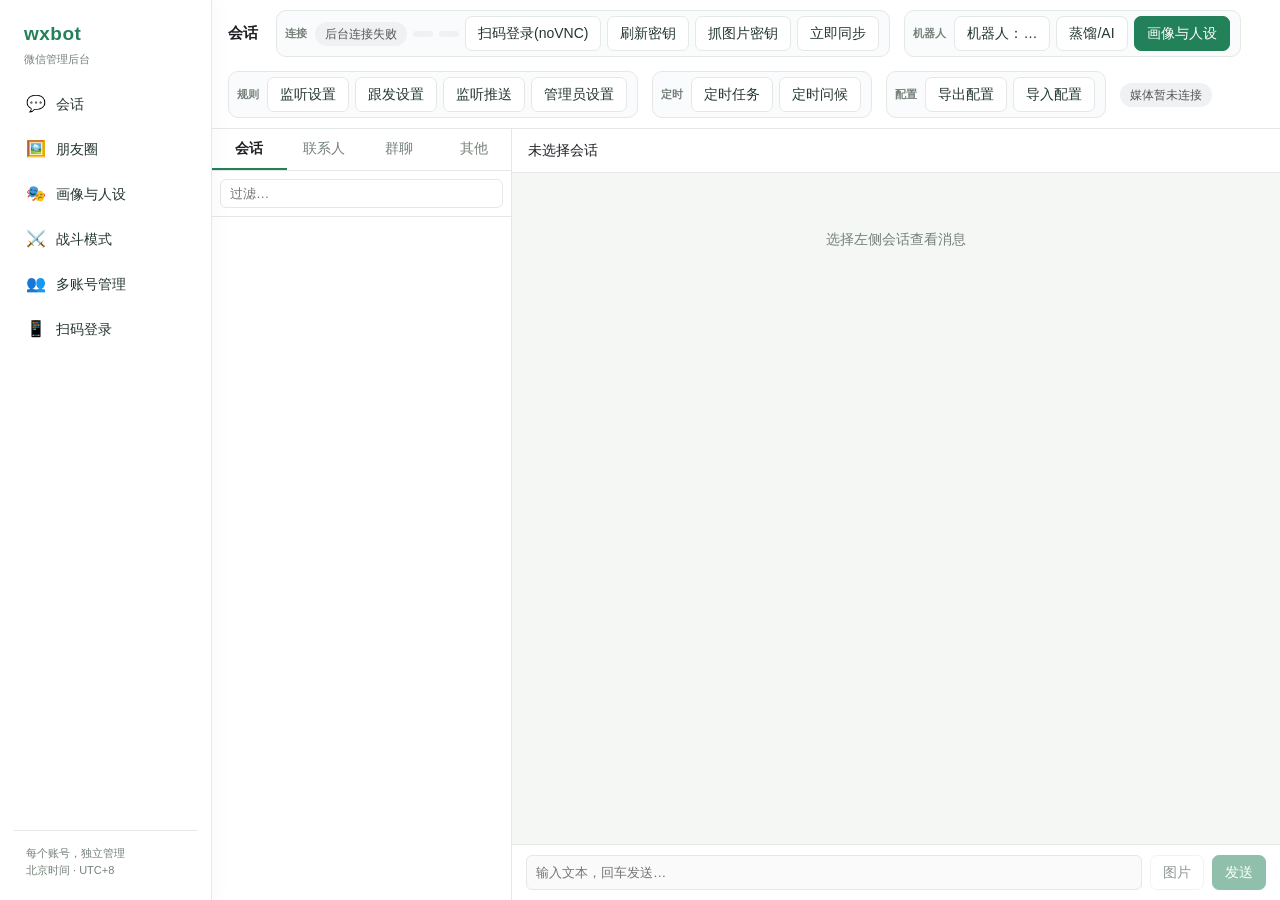
==== static/index.html @ 06cacc83 "feat(chat): 联系人可关 Agent、打招呼连发，查资料与生图不丢 关 Agent 时聊天直走 Grok，要图仍生图发出，要查资料会联网再总结。 打招呼可填自己的要点并按自然语言连发（默认 " ====
<!DOCTYPE html>
<html lang="zh">
<head>
<meta charset="utf-8">
<meta name="viewport" content="width=device-width, initial-scale=1">
<title>wxbot 微信后台</title>
<link rel="stylesheet" href="/static/nav.css">
<style>
  :root { --bg:#f5f7f4; --panel:#fff; --line:#e4e9e5; --brand:#23815a; --muted:#748078; }
  * { box-sizing:border-box; }
  body { margin:0; font:14px/1.5 -apple-system,"PingFang SC",sans-serif; background:var(--bg); color:#1d1f23; }
  header { flex-wrap:wrap; display:flex; align-items:center; gap:14px; padding:10px 16px; background:var(--panel); border-bottom:1px solid var(--line); }
  header h1 { font-size:15px; margin:0 4px 0 0; font-weight:600; }
  header .hgroup { display:flex; align-items:center; gap:6px; padding:5px 10px 5px 8px; border:1px solid var(--line); border-radius:10px; background:#fafbfc; }
  header .hgroup > .glabel { font-size:11px; color:var(--muted); font-weight:600; margin-right:2px; white-space:nowrap; }
  .dot { width:9px; height:9px; border-radius:50%; display:inline-block; margin-right:5px; }
  .ok{background:var(--brand)} .bad{background:#e0554e} .warn{background:#e6a23c}
  .pill { background:#f0f1f3; border-radius:12px; padding:3px 10px; font-size:12px; color:#555; }
  button { font:inherit; border:1px solid var(--line); border-radius:7px; padding:6px 12px; cursor:pointer; background:#fff; color:#24362e; }
  button:hover { background:#edf3ee; }
  button.primary { background:var(--brand); color:#fff; border-color:var(--brand); }
  button.primary:hover { background:#1e704e; }
  button:disabled { opacity:.5; cursor:default; }
  body { height:100vh; display:flex; flex-direction:column; }
  main { flex:1; min-height:0; display:grid; grid-template-columns:300px 1fr; height:auto; }
  .side { background:var(--panel); border-right:1px solid var(--line); display:flex; flex-direction:column; overflow:hidden; }
  .tabs { display:flex; border-bottom:1px solid var(--line); }
  .tabs div { flex:1; text-align:center; padding:9px; cursor:pointer; color:var(--muted); }
  .tabs div.active { color:#1d1f23; border-bottom:2px solid var(--brand); font-weight:600; }
  .search { padding:8px; border-bottom:1px solid var(--line); }
  .search input { width:100%; padding:6px 9px; border:1px solid var(--line); border-radius:6px; }
  .list { overflow-y:auto; flex:1; }
  .row { display:flex; align-items:center; gap:9px; padding:9px 11px; cursor:pointer; border-bottom:1px solid #f2f3f5; }
  .row:hover { background:#f7f8fa; }
  .row.active { background:#eaf5ef; }
  .avatar { width:36px; height:36px; border-radius:6px; background:#dcdfe4; flex:none; object-fit:cover; }
  .row .name { font-weight:500; }
  .row .sub { color:var(--muted); font-size:12px; white-space:nowrap; overflow:hidden; text-overflow:ellipsis; max-width:200px; }
  .badge { flex:none; min-width:18px; height:18px; padding:0 5px; border-radius:9px; background:#fa5151; color:#fff; font-size:11px; line-height:18px; text-align:center; box-sizing:border-box; }
  .tabs .cnt { display:inline-block; min-width:15px; height:15px; padding:0 4px; margin-left:3px; border-radius:8px; background:#fa5151; color:#fff; font-size:10px; line-height:15px; vertical-align:middle; }
  .content { display:flex; flex-direction:column; overflow:hidden; }
  .chat-head { padding:11px 16px; border-bottom:1px solid var(--line); background:var(--panel); display:flex; justify-content:space-between; align-items:center; }
  .msgs { flex:1; overflow-y:auto; padding:16px; display:flex; flex-direction:column; gap:10px; }
  .msg { display:flex; gap:8px; max-width:72%; }
  .msg .bubble { background:#fff; padding:8px 11px; border-radius:8px; box-shadow:0 1px 1px rgba(0,0,0,.05); word-break:break-word; }
  .msg .who { font-size:11px; color:var(--muted); margin-bottom:3px; }
  .msg.self { align-self:flex-end; flex-direction:row-reverse; }
  .msg.self .bubble { background:#95ec69; }
  .msg .refer { border-left:2px solid #ccc; padding-left:6px; margin-top:4px; color:#666; font-size:12px; }
  .msg .time { font-size:10px; color:#b0b4bb; margin-top:3px; }
  .composer { border-top:1px solid var(--line); background:var(--panel); padding:10px 14px; display:flex; gap:8px; align-items:center; }
  .composer input[type=text] { flex:1; padding:9px; border:1px solid var(--line); border-radius:6px; }
  .empty { color:var(--muted); text-align:center; margin-top:40px; }
  .members { position:fixed; right:0; top:53px; bottom:0; width:280px; background:#fff; border-left:1px solid var(--line); box-shadow:-4px 0 12px rgba(0,0,0,.06); overflow-y:auto; padding:12px; display:none; }
  .members.show { display:block; }
  .members h3 { margin:4px 0 10px; font-size:14px; }
  .toast { position:fixed; bottom:20px; left:50%; transform:translateX(-50%); background:#333; color:#fff; padding:9px 16px; border-radius:8px; opacity:0; transition:.3s; pointer-events:none; }
  #greetBox { position:fixed; left:50%; top:22%; transform:translateX(-50%); width:min(420px,92vw); background:#fff; border:1px solid var(--line); border-radius:10px; box-shadow:0 8px 30px rgba(0,0,0,.12); padding:14px 16px; z-index:950; display:none; }
  #greetBox.show { display:block; }
  #greetBox textarea { width:100%; min-height:88px; padding:8px; border:1px solid var(--line); border-radius:6px; resize:vertical; font:inherit; margin:8px 0; }
  .toast.show { opacity:.95; }
  .lightbox { position:fixed; inset:0; background:rgba(0,0,0,.85); display:none; align-items:center; justify-content:center; z-index:1000; cursor:zoom-out; }
  .lightbox.show { display:flex; }
  .lightbox img { max-width:92%; max-height:92%; border-radius:4px; box-shadow:0 4px 30px rgba(0,0,0,.5); }
</style>
</head>
<body>
<header>
  <h1>会话</h1>
  <div class="hgroup"><span class="glabel">连接</span>
    <span class="pill" id="loginState">加载中…</span>
    <span class="pill" id="keyState"></span>
    <span class="pill" id="syncState"></span>
    <button id="loginBtn">扫码登录(noVNC)</button>
    <button id="keyBtn">刷新密钥</button>
    <button id="imgKeyBtn" title="切换微信账号后,注入抓取该账号的图片解密密钥">抓图片密钥</button>
    <button id="syncBtn">立即同步</button>
  </div>
  <div class="hgroup"><span class="glabel">机器人</span>
    <button id="botBtn">机器人：…</button>
    <button id="aiBtn">蒸馏/AI</button>
    <button id="personalizationBtn" class="primary">画像与人设</button>
  </div>
  <div class="hgroup"><span class="glabel">规则</span>
    <button id="watchBtn">监听设置</button>
    <button id="followBtn">跟发设置</button>
    <button id="pushBtn">监听推送</button>
    <button id="adminBtn">管理员设置</button>
  </div>
  <div class="hgroup"><span class="glabel">定时</span>
    <button id="scheduleBtn">定时任务</button>
    <button id="greetBtnPanel">定时问候</button>
  </div>
  <div class="hgroup"><span class="glabel">配置</span>
    <button id="configExportBtn">导出配置</button>
    <button id="configImportBtn">导入配置</button><input id="configImportFile" type="file" accept=".zip" hidden>
  </div>
  <span class="pill" id="mediaState">媒体：连接中</span>
</header>
<main>
  <div class="side">
    <div class="tabs">
      <div data-tab="sessions" class="active">会话</div>
      <div data-tab="contacts">联系人</div>
      <div data-tab="groups">群聊</div>
      <div data-tab="other">其他</div>
    </div>
    <div class="search"><input id="filter" placeholder="过滤…"></div>
    <div class="list" id="list"></div>
  </div>
  <div class="content">
    <div class="chat-head">
      <span id="chatTitle">未选择会话</span>
      <span style="display:flex;gap:8px">
        <button id="harvestBtn" style="display:none" title="重新检查已经接收到本地的媒体文件">更新媒体</button>
        <button id="membersBtn" style="display:none">群成员</button>
      </span>
    </div>
    <div class="msgs" id="msgs"><div class="empty">选择左侧会话查看消息</div></div>
    <div class="composer">
      <input type="text" id="msgInput" placeholder="输入文本，回车发送…" disabled>
      <input type="file" id="imgInput" accept="image/*" style="display:none">
      <button id="imgBtn" disabled>图片</button>
      <button class="primary" id="sendBtn" disabled>发送</button>
    </div>
  </div>
</main>
<div class="members" id="membersPanel"></div>
<div class="members" id="aiPanel" style="width:340px"></div>
<div class="members" id="watchPanel" style="width:340px"></div>
<div class="members" id="adminPanel" style="width:360px"></div>
<div class="members" id="followPanel" style="width:340px"></div>
<div class="members" id="pushPanel" style="width:380px"></div>
<div class="members" id="schedulePanel" style="width:380px"></div>
<div class="members" id="greetPanel" style="width:380px"></div>
<div id="personalizationPane" hidden style="position:fixed;inset:0;z-index:900;background:var(--bg)">
  <div style="display:flex;align-items:center;justify-content:space-between;padding:10px 20px;background:white;border-bottom:1px solid var(--line)"><strong>联系人画像与专属人设</strong><button id="closePersonalization">返回聊天</button></div>
  <iframe id="personalizationFrame" title="联系人画像与专属人设管理" style="width:100%;flex:1;min-height:0;border:0"></iframe>
</div>
<div id="greetBox">
  <div style="display:flex;justify-content:space-between;align-items:center;gap:8px">
    <strong>打招呼</strong>
    <button type="button" id="greetCancel">取消</button>
  </div>
  <div class="sub" id="greetWho" style="margin-top:4px"></div>
  <textarea id="greetHint" placeholder="可空。不填：自动打招呼。填了：当作你自己想说的话再写丰发出。「继续/你自己开发/你来弄/多发几次」默认连发 3 条；写了次数按次数，最多 10 条。"></textarea>
  <div style="display:flex;gap:8px;justify-content:flex-end">
    <button type="button" class="primary" id="greetSend">生成并发送</button>
  </div>
</div>
<div class="toast" id="toast"></div>
<div class="lightbox" id="lightbox" onclick="this.classList.remove('show')"><img id="lightboxImg" src=""></div>

<script>
const $ = s => document.querySelector(s);
let tab = "sessions", data = {sessions:[],contacts:[],groups:[],other:[]}, current = null, lastMsgs = [];
document.addEventListener('DOMContentLoaded',()=>{const b=document.querySelector('#accountsBtn');if(b)b.onclick=()=>{location.href='/accounts';};});

function toast(m){ const t=$("#toast"); t.textContent=m; t.classList.add("show"); setTimeout(()=>t.classList.remove("show"),2200); }
let greetTarget=null, greetBtnEl=null;
function closeGreet(){ $("#greetBox").classList.remove("show"); greetTarget=null; if(greetBtnEl){ greetBtnEl.disabled=false; greetBtnEl.textContent="👋"; } greetBtnEl=null; }
function openGreet(chat, name, btn){
  greetTarget=chat; greetBtnEl=btn;
  $("#greetWho").textContent="发给 "+(name||chat);
  $("#greetHint").value="";
  $("#greetBox").classList.add("show");
  $("#greetHint").focus();
}
async function submitGreet(){
  if(!greetTarget) return;
  const chat=greetTarget, hint=$("#greetHint").value.trim();
  const sendBtn=$("#greetSend");
  sendBtn.disabled=true;
  if(greetBtnEl){ greetBtnEl.disabled=true; greetBtnEl.textContent="⏳"; }
  toast(hint ? "按你写的内容生成打招呼…" : "AI 生成打招呼并发送中…");
  try{
    const r=await (await fetch("/api/greet",{method:"POST",headers:{"Content-Type":"application/json"},body:JSON.stringify({chat, hint})})).json();
    toast(r.ok ? ((r.verified?"已确认发送: ":"已提交微信: ")+(r.message||"").slice(0,30)) : ((r.status==="uncertain"?"待核对: ":"未发送: ")+(r.message||r.reason||"请求未完成")));
  }catch(err){ toast("打招呼出错: "+err); }
  sendBtn.disabled=false;
  closeGreet();
}
document.addEventListener("DOMContentLoaded",()=>{
  const cancel=$("#greetCancel"), send=$("#greetSend");
  if(cancel) cancel.onclick=closeGreet;
  if(send) send.onclick=submitGreet;
});
function fmtTime(ts){ if(!ts) return ""; const d=new Date(ts*1000); return d.toLocaleString("zh-CN",{month:"2-digit",day:"2-digit",hour:"2-digit",minute:"2-digit"}); }
function avatarURL(u){ return "/api/avatar?username="+encodeURIComponent(u); }

let NOVNC="http://localhost:6080/vnc.html";
let imgReady=false;
async function loadStatus(){
  try{
    const s = await (await fetch("/api/status")).json();
    NOVNC = s.novnc_url || NOVNC;
    imgReady = !!s.img_ready;
    $("#loginState").innerHTML = `<span class="dot ${s.logged_in?'ok':(s.container_running?'warn':'bad')}"></span>`
      + (s.logged_in ? ("小号已登录 "+(s.logged_in_wxid||"")) : (s.container_running?"容器在跑·未登录":"容器未运行"));
    $("#keyState").innerHTML = `<span class="dot ${s.keys_ready?'ok':'warn'}"></span>`
      + (s.keys_ready ? "密钥就绪" : "缺密钥(点刷新密钥)");
    $("#syncState").innerHTML = `<span class="dot ${s.decrypted_ready?'ok':'warn'}"></span>`
      + (s.decrypted_ready ? ("上次同步 "+(s.last_sync?fmtTime(s.last_sync):"—")) : "未解密");
  }catch(e){ $("#loginState").textContent="后台连接失败"; }
}

async function loadTab(t){
  if(t==="sessions"||t==="other"){        // 会话 与 其他 共用 /api/sessions，按 category 分流
    const r = await fetch("/api/sessions");
    if(!r.ok){ const e=await r.json(); toast(e.error||"加载失败"); data.sessions=[]; data.other=[]; render(); return; }
    const all = await r.json();
    data.sessions = all.filter(x=>x.category!=="other");   // 私聊+群聊
    data.other    = all.filter(x=>x.category==="other");   // 公众号/服务号/系统
    render(); return;
  }
  const ep = {contacts:"/api/contacts",groups:"/api/groups"}[t];
  const r = await fetch(ep);
  if(!r.ok){ const e=await r.json(); toast(e.error||"加载失败"); data[t]=[]; render(); return; }
  data[t] = await r.json();
  render();
}

function itemName(t,x){
  if(t==="sessions") return x.username;
  return x.name || x.username;
}
function render(){
  const f = $("#filter").value.trim();
  const list = $("#list"); list.innerHTML="";
  let items = data[tab]||[];
  if(f) items = items.filter(x=> JSON.stringify(x).includes(f));
  for(const x of items){
    const u = x.username;
    const name = x.name || x.username;
    const sub = (tab==="sessions"||tab==="other") ? (x.summary||"") : (x.member_count!=null?("成员 "+x.member_count):(x.remark||x.nick_name||x.username||""));
    const src = x.head_url || avatarURL(u);
    const div = document.createElement("div");
    div.className="row"+(current&&current.username===u?" active":"");
    const unread = x.unread || 0;
    const badge = unread > 0 ? `<div class="badge">${unread>99?'99+':unread}</div>` : "";
    const greetBtn = (tab==="sessions") ? `<button class="greetBtn" title="打招呼：可空点发送，或先填想说的内容再生成" style="border:none;background:none;font-size:16px;cursor:pointer;padding:2px 6px;flex-shrink:0">👋</button>` : "";
    div.innerHTML = `<img class="avatar" src="${src}" onerror="this.onerror=null;this.src='${avatarURL(u)}'">
      <div style="min-width:0;flex:1"><div class="name">${escape_(name)}</div><div class="sub">${escape_(sub)}</div></div>${greetBtn}${badge}`;
    div.onclick = ()=> openChat({username:u, name, is_group:u.endsWith("@chatroom")});
    const gb = div.querySelector(".greetBtn");
    if(gb) gb.onclick = (e)=>{ e.stopPropagation(); openGreet(u, name, gb); };
    list.appendChild(div);
  }
  updateTabBadges();
}
function updateTabBadges(){
  const sum = arr => (arr||[]).reduce((a,x)=>a+(x.unread||0),0);
  const set = (t,label,n)=>{ const el=document.querySelector('.tabs div[data-tab="'+t+'"]');
    if(el) el.innerHTML = label + (n>0?'<span class="cnt">'+(n>99?'99+':n)+'</span>':''); };
  set("sessions","会话",sum(data.sessions));
  set("other","其他",sum(data.other));
}
async function refreshSessions(){   // 定时刷未读数(即使当前不在会话tab也更新角标)
  try{
    const all = await (await fetch("/api/sessions")).json();
    if(!Array.isArray(all)) return;
    data.sessions = all.filter(x=>x.category!=="other");
    data.other    = all.filter(x=>x.category==="other");
    updateTabBadges();
    if(tab==="sessions"||tab==="other") render();
  }catch(e){}
}
function escape_(s){ return (s||"").replace(/[&<>]/g,c=>({'&':'&amp;','<':'&lt;','>':'&gt;'}[c])); }
function showImg(u){ $("#lightboxImg").src=u; $("#lightbox").classList.add("show"); }

async function openChat(chat){
  current = chat;
  $("#chatTitle").textContent = chat.name || chat.username;
  $("#msgInput").disabled=false; $("#sendBtn").disabled=false; $("#imgBtn").disabled=false;
  $("#membersBtn").style.display = chat.is_group ? "" : "none";
  $("#harvestBtn").style.display = "";
  render();
  await loadMessages(true);   // 打开会话：强制滚到最新(底部)
}

$("#harvestBtn").onclick=async()=>{
  if(!current) return;
  const button=$("#harvestBtn"); button.disabled=true;
  try{
    const response=await fetch('/api/media/refresh',{method:'POST',headers:{'Content-Type':'application/json'},
      body:JSON.stringify({chat:current.username})});
    if(!response.ok) throw new Error('更新失败');
    toast('正在检查已接收的媒体'); await loadMessages();
  }catch(e){toast('媒体暂时无法更新');}
  finally{button.disabled=false;}
};

async function loadMessages(force){
  if(!current) return;
  const selected = current;
  const box = $("#msgs");
  const atBottom = force || (box.scrollHeight-box.scrollTop-box.clientHeight < 60);
  const r = await fetch("/api/messages?chat="+encodeURIComponent(current.username)+"&limit=60");
  if(!r.ok){ const e=await r.json(); box.innerHTML=`<div class="empty">${e.error||"加载失败"}</div>`; return; }
  const msgs = await r.json();
  if(current !== selected) return; // A previous chat response must not render into the newly selected chat.
  lastMsgs = msgs;
  const prevTop=box.scrollTop;
  box.innerHTML="";
  if(!msgs.length){ box.innerHTML=`<div class="empty">暂无消息</div>`; return; }
  for(const m of msgs){
    const div=document.createElement("div");
    div.className="msg"+(m.is_self?" self":"");
    let inner="";
    if(current.is_group && !m.is_self) inner+=`<div class="who">${escape_(m.sender_name||m.sender||"")}</div>`;
    let text = m.content;
    if(m.type===3){
      if(imgReady){ inner+=`<img src="/api/msgimage?chat=${encodeURIComponent(current.username)}&id=${m.local_id}" style="max-width:200px;border-radius:6px;display:block;cursor:zoom-in" onclick="showImg(this.src)" onerror="this.replaceWith(Object.assign(document.createElement('div'),{textContent:'[等待图片就绪]' }))">`; text=null; }
      else text="[图片]";
    }
    else if(m.type===34){   // 语音：可播(全量解密)
      const u=`/api/msgvoice?chat=${encodeURIComponent(current.username)}&id=${m.local_id}`;
      inner+=`<audio controls preload="none" src="${u}" style="height:32px;vertical-align:middle"></audio> <span style="color:var(--muted);font-size:12px">${escape_(m.content||"[语音]")}</span>`;
      text=null;
    }
    else if(m.type===43){   // 视频：缩略图作封面，点开若无本地明文则只显示封面
      const t=`/api/msgvideothumb?chat=${encodeURIComponent(current.username)}&id=${m.local_id}`;
      const v=`/api/msgvideo?chat=${encodeURIComponent(current.username)}&id=${m.local_id}`;
      inner+=`<video controls preload="none" poster="${t}" src="${v}" style="max-width:220px;border-radius:6px;display:block" onerror="this.removeAttribute('src')"></video><span style="color:var(--muted);font-size:12px">${escape_(m.content||"[视频]")}</span>`;
      text=null;
    }
    else if(m.type===47) text="[表情]";
    if(m.article){   // 公众号图文/卡片/服务通知
      const a=m.article; let h="";
      if(a.articles&&a.articles.length>1){   // 仅多篇图文才用列表；单篇/通知显示 标题+详情
        h=a.articles.map(x=>x.url
          ? `<div style="padding:2px 0">📄 <a href="${escape_(/^https?:\/\//i.test(x.url)?x.url:"#")}" target="_blank" rel="noopener noreferrer" style="color:#576b95;text-decoration:none">${escape_(x.title)}</a></div>`
          : `<div style="padding:2px 0">📄 ${escape_(x.title)}</div>`).join("");
      } else {
        h=(a.title?`<div style="font-weight:600">${escape_(a.title)}</div>`:"")
         +(a.des?`<div style="color:#555;white-space:pre-wrap;margin-top:2px">${escape_(a.des)}</div>`:"")
         +(a.url?`<div style="margin-top:4px"><a href="${escape_(/^https?:\/\//i.test(a.url)?a.url:"#")}" target="_blank" rel="noopener noreferrer" style="color:#576b95;font-size:12px;text-decoration:none">查看链接 ›</a></div>`:"");
      }
      inner+=`<div style="border-left:3px solid var(--brand);background:#f7f8fa;border-radius:6px;padding:7px 9px">${h}</div>`;
      text=null;
    }
    if(m.revoke_image && imgReady){   // 撤回的图片：本地 .dat 多半还在，仍能解出来显示
      inner+=`<div style="color:var(--muted);font-size:12px;margin-bottom:3px">${escape_(text||"撤回了一张图片")}</div>`;
      inner+=`<img src="/api/msgimage?chat=${encodeURIComponent(current.username)}&id=${m.revoke_local_id||m.local_id}" style="max-width:200px;border-radius:6px;display:block;cursor:zoom-in;opacity:.85" onclick="showImg(this.src)" onerror="this.replaceWith(Object.assign(document.createElement('div'),{textContent:'[撤回的图片已不在本地]'}))">`;
      text=null;
    }
    else if(m.revoke_video && imgReady){   // 撤回的视频：至少还能显示封面
      inner+=`<div style="color:var(--muted);font-size:12px;margin-bottom:3px">${escape_(text||"撤回了一个视频")}</div>`;
      inner+=`<img src="/api/msgvideothumb?chat=${encodeURIComponent(current.username)}&id=${m.revoke_local_id||m.local_id}" style="max-width:200px;border-radius:6px;display:block;opacity:.85" onerror="this.replaceWith(Object.assign(document.createElement('div'),{textContent:'[撤回的视频已不在本地]'}))">`;
      text=null;
    }
    if(text!==null) inner+=`<div style="white-space:pre-wrap">${escape_(text)}</div>`;
    if(m.media_label) inner+=`<div class="sub">${escape_(m.media_label)}</div>`;
    if(m.refer) inner+=`<div class="refer">${escape_(m.refer.displayname||"")}: ${escape_(m.refer.content||"")}</div>`;
    // 分类徽章(非纯文字才显示,让分类结果一眼可见;红包/转账带金额)
    if(m.category && m.category!=="text"){
      let tag=m.category_name||m.category;
      if(m.meta&&m.meta.amount) tag+=` ¥${m.meta.amount}`;
      const hot=(m.category==="red_packet"||m.category==="transfer");
      inner+=`<span style="display:inline-block;font-size:11px;padding:1px 6px;border-radius:8px;margin-top:3px;`
        +`background:${hot?"#ffece0":"#eef0f3"};color:${hot?"#d4380d":"#8a94a6"}">${escape_(tag)}</span>`;
    }
    inner+=`<div class="time">${fmtTime(m.create_time)}</div>`;
    const face=document.createElement('img');
    face.className='avatar'; face.alt=m.sender_name||'';
    face.src=avatarURL(m.sender||(!m.is_self?current.username:''));
    face.onerror=()=>{face.onerror=null;face.src='/static/avatar-placeholder.svg';};
    div.innerHTML=`<div class="bubble">${inner}</div>`;
    div.prepend(face);
    box.appendChild(div);
  }
  // 追加本会话本地已发图片预览（网页即时可见）
  for(const p of (sentImg[current.username]||[])){
    const div=document.createElement("div");
    div.className="msg self";
    div.innerHTML=`<div class="bubble"><img src="${p.url}" style="max-width:180px;border-radius:6px;display:block;cursor:zoom-in" onclick="showImg(this.src)"><div class="time">${fmtTime(p.ts)} 本地预览</div></div>`;
    box.appendChild(div);
  }
  // 在底部才自动滚到底(否则保持用户浏览位置,避免刷新时乱跳)
  if(atBottom){
    const toBottom=()=>{ box.scrollTop=box.scrollHeight; };
    toBottom();
    requestAnimationFrame(toBottom);
    // 图片/视频异步加载会改变高度，加载完再滚一次，确保停在最新消息
    box.querySelectorAll("img,video").forEach(el=>{
      el.addEventListener("load", toBottom, {once:true});
      el.addEventListener("loadeddata", toBottom, {once:true});
    });
    setTimeout(toBottom, 200);
  } else box.scrollTop=prevTop;
}

let sending=false;
const sentImg={};   // username -> [{url, ts}]  本地已发图片预览
function setSending(v){
  sending=v;
  $("#sendBtn").disabled=v; $("#imgBtn").disabled=v;
  $("#sendBtn").textContent=v?"发送中…":"发送";
  $("#sendBtn").style.opacity=v?0.6:1;
}
async function send(kind, payload, localUrl){
  if(!current || sending) return;
  setSending(true);
  const body={to: current.name || current.username, chat: current.username, type:kind};
  if(kind==="text") body.content=payload; else body.path=payload;
  try{
    const r=await fetch("/api/send",{method:"POST",headers:{"Content-Type":"application/json"},body:JSON.stringify(body)});
    const res=await r.json();
    if(!res.ok){ toast("发送失败："+(res.error||"")); setSending(false); return; }
    // 异步队列：后台单 worker 一条条发(视觉核对会话+发后校验，十几秒/条)，新消息排队不打断
    // 正在发的那条。先乐观清空输入、轮询消息(落库即显示)+轮询任务状态。不阻塞界面。
    toast(res.ahead>0 ? ("已排队(前面"+res.ahead+"条)…") : "发送中…(后台核对并确认送达)");
    if(kind==="text") $("#msgInput").value="";
    if(kind==="image" && localUrl){ (sentImg[current.username]=sentImg[current.username]||[]).push({url:localUrl, ts:Date.now()/1000}); }
    setSending(false);
    loadMessages();
    if(res.queued && res.job){ pollSend(res.job); }
    else { setTimeout(loadMessages,2500); }
  }catch(e){ toast("发送出错"); setSending(false); }
}
async function pollSend(job){
  let lastPos=-1;
  for(let i=0;i<30;i++){                      // 最多轮询 ~60s(含排队)
    await new Promise(r=>setTimeout(r,2000));
    loadMessages();                          // 消息落库就会显示
    let s; try{ s=await(await fetch("/api/send/status?job="+encodeURIComponent(job))).json(); }catch(e){ continue; }
    if(s.status==="queued" && s.position!=null && s.position!==lastPos){ lastPos=s.position; toast("排队中(第"+s.position+"位)…"); }
    if(s.status==="done"){ toast(s.send_status==="submitted"?"已执行发送，请在微信确认":s.verified?"✅ 已发送(已核对会话)":"已发送"); loadMessages(); return; }
    if(s.status==="error"){ toast("发送失败："+(s.wrong_chat?"打开的会话不对，已阻止":(s.error||"未确认"))); return; }
  }
}

// 事件
document.querySelectorAll(".tabs div").forEach(d=>d.onclick=()=>{
  document.querySelectorAll(".tabs div").forEach(x=>x.classList.remove("active"));
  d.classList.add("active"); tab=d.dataset.tab; loadTab(tab);
});
$("#filter").oninput=render;
$("#loginBtn").onclick=()=>{ window.open(NOVNC,"_blank"); toast("在打开的 noVNC 里用小号扫码"); };
$("#keyBtn").onclick=async()=>{ toast("刷新密钥中…"); const r=await(await fetch("/api/keys/refresh",{method:"POST"})).json(); await loadStatus(); toast(r.ok?"密钥已刷新+解密":"刷新失败"); };
$("#imgKeyBtn").onclick=async()=>{ if(!confirm("注入微信抓取本账号图片密钥(约20-30秒,会短暂驱动微信界面)。切换账号后需要重抓。继续?"))return; toast("抓取图片密钥中(勿动微信)…"); try{const r=await(await fetch("/api/keys/capture_img",{method:"POST",headers:{"content-type":"application/json"},body:JSON.stringify({force:true})})).json(); toast(r.ok?("图片密钥已抓取: "+r.key):("失败: "+r.key)); await loadStatus();}catch(e){toast("失败:"+e);} };
$("#syncBtn").onclick=async()=>{ toast("同步中…"); await fetch("/api/sync",{method:"POST"}); await loadStatus(); if(current) loadMessages(); toast("同步完成"); };
$("#sendBtn").onclick=()=>{ if(sending) return; const v=$("#msgInput").value.trim(); if(v) send("text",v); };
$("#msgInput").onkeydown=e=>{ if(e.key==="Enter"){ e.preventDefault(); if(!sending) $("#sendBtn").click(); } };
$("#imgBtn").onclick=()=>{ if(!sending) $("#imgInput").click(); };
$("#imgInput").onchange=async()=>{
  const f=$("#imgInput").files[0]; if(!f || sending) return;
  const localUrl=URL.createObjectURL(f);           // 立即本地预览
  setSending(true);
  toast("上传图片中…");
  try{
    const fd=new FormData(); fd.append("file",f);
    const up=await(await fetch("/api/upload",{method:"POST",body:fd})).json();
    setSending(false);
    if(up.ok) send("image",up.path,localUrl); else toast("上传失败");
  }catch(e){ setSending(false); toast("上传出错"); }
  $("#imgInput").value="";
};
// 输入框里 Ctrl+V 粘贴图片(如截图) → 直接上传发送
$("#msgInput").addEventListener("paste", async (e)=>{
  const items=(e.clipboardData||{}).items||[];
  for(const it of items){
    if(it.type && it.type.startsWith("image/")){
      e.preventDefault();
      if(!current || sending) return;
      const f=it.getAsFile(); const localUrl=URL.createObjectURL(f);
      setSending(true); toast("上传粘贴的图片…");
      try{
        const fd=new FormData(); fd.append("file",f,"paste.png");
        const up=await(await fetch("/api/upload",{method:"POST",body:fd})).json();
        setSending(false);
        if(up.ok) send("image",up.path,localUrl); else toast("上传失败");
      }catch(err){ setSending(false); toast("上传出错"); }
      return;
    }
  }
});
function closePanel(id){ $(id).classList.remove("show"); }
$("#membersBtn").onclick=async()=>{
  const p=$("#membersPanel");
  if(p.classList.contains("show")){ p.classList.remove("show"); return; }
  const r=await fetch("/api/groups/"+encodeURIComponent(current.username)+"/members");
  const ms=await r.json();
  p.innerHTML=`<h3>群成员 (${ms.length}) <span style="float:right;cursor:pointer;color:#999" onclick="closePanel('#membersPanel')">✕ 关闭</span></h3>`+ms.map(m=>{
    const src=m.head_url||avatarURL(m.wxid);
    return `<div class="row"><img class="avatar" src="${src}" onerror="this.onerror=null;this.src='${avatarURL(m.wxid)}'">
     <div style="min-width:0"><div class="name">${escape_(m.name||m.wxid)}</div><div class="sub">${escape_(m.wxid)}</div></div></div>`;}).join("");
  p.classList.add("show");
};

function openPersonalization(){
  const panel=$("#personalizationPane");panel.hidden=false;panel.style.display="flex";panel.style.flexDirection="column";
  const frame=$("#personalizationFrame");if(!frame.getAttribute("src"))frame.src="/personalization";
}
$("#personalizationBtn").onclick=openPersonalization;
$("#closePersonalization").onclick=()=>{const panel=$("#personalizationPane");panel.hidden=true;panel.style.display="none";};
const localAdminReady=fetch("/api/admin/access",{headers:{"X-Wxbot-Local-Admin":"1"}}).then(r=>r.json()).then(d=>!!d.local_admin).catch(()=>false);
let localAdminAccess=false;
let privateAdminToken = ""; // memory only; never persist or include in URLs
function privateAdminFetch(url, options={}){
  return fetch(url, {...options, headers:{...(options.headers||{}), "X-Wxbot-Admin-Token":privateAdminToken,"X-Wxbot-Local-Admin":"1"}});
}
async function renderAI(){
  localAdminAccess=await localAdminReady;
  const p=$("#aiPanel");
  const llm=await(await fetch("/api/llm")).json();
  const groups=(data.groups&&data.groups.length)?data.groups:(await(await fetch("/api/groups")).json());
  data.groups=groups;
  // 私聊列表(用于蒸馏私聊对象)：会话里非群、非"其他"
  let privs=[];
  try{ const ss=await(await fetch("/api/sessions")).json();
    privs=ss.filter(s=>!s.username.endsWith("@chatroom")&&s.category!=="other"); }catch(e){}
  const personas=await(await fetch("/api/personas")).json();
  let ag={enabled:false,tools:[],all_tools:[]}, kb={total:0,docs:[]}, profs={profiles:[]};
  try{ ag=await(await fetch("/api/agent/config")).json(); }catch(e){}
  try{ kb=await(await privateAdminFetch("/api/kb")).json(); }catch(e){}
  try{ profs=await(await privateAdminFetch("/api/profiles")).json(); }catch(e){}
  let activePersona="";
  try{ const botr=await(await fetch("/api/bot")).json(); const rr=(botr.rules&&botr.rules.rules||[]).find(r=>r.action&&r.action.type==="reply_ai"); activePersona=(rr&&rr.action.persona)||""; }catch(e){}
  p.innerHTML=`
    ${llm.private_management_auth && !localAdminAccess ? `
    <div class="sub">画像与知识库管理需独立授权；凭据仅保留在当前页面内存。</div>
    <input id="privateAdminToken" type="password" autocomplete="off" placeholder="管理员授权凭据" style="width:100%;padding:5px;margin:4px 0">
    <button id="privateAdminUnlock">授权管理访问</button>
    <div class="sub">${escape_(profs.error||kb.error||'')}</div>
    ` : ""}
    ${llm.contact_personalization ? '<p><button onclick="openPersonalization()">联系人画像与专属人设</button></p>' : ''}
    <h3>AI 设置 <span class="sub" style="font-weight:normal">Claude / GPT / Grok 三套独立中转</span></h3>
    <div class="sub" style="margin-bottom:6px">状态：${llm.configured?'已配置 ✅':'未配置'} · Claude ${llm.claude&&llm.claude.has_key?'🔑':'—'} · GPT ${llm.gpt&&llm.gpt.has_key?'🔑':'—'} · Grok ${llm.grok&&llm.grok.has_key?'🔑':'—'}</div>
    <label class="sub">${llm.tool_route ? "主用（聊天及未独立配置的工具/视觉）" : "主用聊天 provider"}</label>
    <select id="llmProv" style="width:100%;padding:5px;margin:2px 0 6px"><option value="claude">Claude</option><option value="gpt">GPT</option><option value="grok">Grok</option></select>
    <label class="sub">视觉用(留空=跟随主用)</label>
    <select id="llmVis" style="width:100%;padding:5px;margin:2px 0 8px"><option value="">跟随主用</option><option value="claude">Claude</option><option value="gpt">GPT</option><option value="grok">Grok</option></select>
    <div style="background:#f7f8fa;border-radius:6px;padding:8px;margin-bottom:6px">
      <b style="font-size:13px">Claude 中转</b>
      <input id="cBase" placeholder="Base URL" style="width:100%;margin:4px 0;padding:5px" value="${(llm.claude&&llm.claude.base_url)||''}">
      <input id="cKey" placeholder="Claude API key(留空=不改)" style="width:100%;margin-bottom:4px;padding:5px">
      <input id="cModel" placeholder="模型 如 claude-sonnet-5" style="width:100%;padding:5px" value="${(llm.claude&&llm.claude.model)||''}">
    </div>
    <div style="background:#f7f8fa;border-radius:6px;padding:8px;margin-bottom:6px">
      <b style="font-size:13px">GPT 中转</b>
      <input id="gBase" placeholder="Base URL" style="width:100%;margin:4px 0;padding:5px" value="${(llm.gpt&&llm.gpt.base_url)||''}">
      <input id="gKey" placeholder="GPT API key(留空=不改)" style="width:100%;margin-bottom:4px;padding:5px">
      <input id="gModel" placeholder="模型 如 gpt-6-astra" style="width:100%;padding:5px" value="${(llm.gpt&&llm.gpt.model)||''}">
    </div>
    <div style="background:#f7f8fa;border-radius:6px;padding:8px;margin-bottom:6px">
      <b style="font-size:13px">Grok 中转</b>
      <input id="kBase" placeholder="Base URL 如 https://api.x.ai/v1" style="width:100%;margin:4px 0;padding:5px" value="${(llm.grok&&llm.grok.base_url)||''}">
      <input id="kKey" placeholder="Grok API key(留空=不改，也可用 XAI_API_KEY)" style="width:100%;margin-bottom:4px;padding:5px">
      <input id="kModel" placeholder="模型 如 grok-4.5" style="width:100%;padding:5px" value="${(llm.grok&&llm.grok.model)||''}">
    </div>
    ${llm.tool_route ? `
    <div class="sub">工具调用：未独立指定时跟随主用，整轮及最终回复使用同一路由。</div>
    <select id="llmToolsProv" style="width:100%;padding:5px;margin:2px 0 6px"><option value="">跟随主用 provider</option><option value="claude">Claude</option><option value="gpt">GPT</option><option value="grok">Grok</option></select>
    <input id="llmToolsModel" placeholder="独立工具模型（留空使用该 provider 的模型）" style="width:100%;margin-bottom:6px;padding:5px" value="${escape_(llm.tools_model||'')}">
    <div class="sub">实际请求路由：${escape_(llm.tool_route?.provider||llm.provider)} / ${escape_(llm.tool_route?.model||'')}；这是请求字段，不代表中转底层模型认证。</div>
    ` : ""}
    <div style="background:#f7f8fa;border-radius:6px;padding:8px;margin-bottom:6px">
      <b style="font-size:13px">生图</b>
      <div class="sub">聊天和生图分开配。可自己换模型试手感；密钥留空沿用所选中转。</div>
      <label class="sub">生图中转</label>
      <select id="imgFollow" style="width:100%;padding:5px;margin:2px 0 6px">
        <option value="grok">跟随 Grok 中转</option>
        <option value="gpt">跟随 GPT 中转</option>
        <option value="">独立 URL / key</option>
      </select>
      <input id="imgModel" placeholder="模型 如 grok-imagine-image 或 grok-imagine-image-2.0" style="width:100%;margin-bottom:4px;padding:5px" value="${escape_((llm.image&&llm.image.model)||'')}">
      <label class="sub">质量</label>
      <select id="imgQuality" style="width:100%;padding:5px;margin:2px 0 6px">
        <option value="low">low（更快）</option>
        <option value="standard">standard</option>
        <option value="medium">medium</option>
        <option value="auto">auto</option>
      </select>
      <input id="imgBase" placeholder="独立 Base URL（跟随中转时可留空）" style="width:100%;margin-bottom:4px;padding:5px" value="${escape_((llm.image&&!llm.image.follow&&llm.image.base_url)||'')}">
      <input id="imgKey" placeholder="独立 API key（留空=不改 / 跟随中转）" style="width:100%;margin-bottom:4px;padding:5px">
      <div class="sub">当前：${escape_((llm.image&&(llm.image.follow||'独立'))||'未配')} / ${escape_((llm.image&&llm.image.model)||'?')} · ${escape_((llm.image&&llm.image.quality)||'')} · ${llm.image&&llm.image.has_key?'🔑':'无 key'}</div>
    </div>
    <input id="llmProxy" placeholder="代理(可选,留空=不走代理)" style="width:100%;margin-bottom:6px;padding:5px" value="${llm.proxy||''}">
    <button id="llmSave" class="primary">保存 AI 配置</button>
    <button id="llmTest">测试三套</button>
    <div id="llmTestMsg" class="sub" style="margin-top:4px"></div>
    <hr style="margin:12px 0;border:none;border-top:1px solid #eee">
    <h3>Agent 模式 <span class="sub" style="font-weight:normal">(机器人可联网/查历史/查画像/查知识库后再答)</span></h3>
    <label style="display:block;margin-bottom:6px;cursor:pointer"><input type="checkbox" id="agEnabled" ${ag.enabled?'checked':''}> 开启 Agent 工具调用</label>
    <div id="agTools" style="margin-bottom:6px">${ag.all_tools.map(t=>`<label class="pill" style="cursor:pointer;margin:2px"><input type="checkbox" class="agTool" value="${t}" ${ag.tools.includes(t)?'checked':''}> ${t}</label>`).join("")}</div>
    <button id="agSave" class="primary">保存 Agent 配置</button>
    <hr style="margin:12px 0;border:none;border-top:1px solid #eee">
    <h3>知识库(RAG) <span class="sub" style="font-weight:normal">共 ${kb.total||0} 块</span></h3>
    <textarea id="kbText" placeholder="粘贴文档/FAQ，保存后可被机器人检索(search_kb)" style="width:100%;height:64px;padding:5px;margin-bottom:6px"></textarea>
    <input id="kbSrc" placeholder="来源标签(可选,如 faq)" style="width:100%;padding:5px;margin-bottom:6px">
    <button id="kbAdd" class="primary">切块导入知识库</button>
    <div id="kbList" style="margin-top:8px">${(kb.docs||[]).map(d=>`<div class="row"><div style="flex:1;min-width:0"><div class="sub">[${escape_(d.source||'')}] ${escape_(d.preview||'')}</div></div><button class="kbDel" data-id="${d.id}">删</button></div>`).join("")||'<div class="sub">空</div>'}</div>
    <hr style="margin:12px 0;border:none;border-top:1px solid #eee">
    <h3>人物画像 <span class="sub" style="font-weight:normal">(长期记忆,聊天中自动累积)</span></h3>
    <div id="profList">${(profs.profiles||[]).map(pr=>`<div class="row"><div style="flex:1;min-width:0"><div class="name">${escape_(pr.name||pr.wxid)}</div><div class="sub">${pr.facts}条事实 ${pr.summary?('· '+escape_(pr.summary.slice(0,24))):''}</div></div><button class="prView" data-w="${escape_(pr.wxid)}">看</button><button class="prDel" data-w="${escape_(pr.wxid)}">删</button></div>`).join("")||'<div class="sub">还没学到画像(开启AI后聊天会自动累积)</div>'}</div>
    <div id="profView" style="margin-top:8px"></div>
    <hr style="margin:12px 0;border:none;border-top:1px solid #eee">
    <h3>蒸馏人设</h3>
    <select id="distGroup" style="width:100%;padding:5px;margin-bottom:6px">
      ${groups.map(g=>`<option value="${g.username}">${escape_(g.name)} (${g.member_count}人)</option>`).join("")}
    </select>
    <button id="candBtn">列出发言候选人</button>
    <div id="candList" style="margin-top:8px"></div>
    <hr style="margin:12px 0;border:none;border-top:1px solid #eee">
    <h3>蒸馏私聊对象</h3>
    <select id="distPriv" style="width:100%;padding:5px;margin-bottom:6px">
      ${privs.length?privs.map(s=>`<option value="${s.username}">${escape_(s.name||s.username)}</option>`).join(""):'<option value="">(暂无私聊)</option>'}
    </select>
    <button id="distPrivBtn" class="primary">蒸馏该私聊对象</button>
    <div class="sub" style="margin-top:4px">提取对方在这段私聊里的全部发言来学他的风格(发言≥20条才行)</div>
    <hr style="margin:12px 0;border:none;border-top:1px solid #eee">
    <h3>蒸馏我自己</h3>
    <input id="distSelfName" placeholder="人设名字(默认: 我)" style="width:100%;padding:5px;margin-bottom:6px">
    <button id="distSelfBtn" class="primary">蒸馏我自己(汇总全部群聊+私聊)</button>
    <div class="sub" style="margin-top:4px">把你在所有会话里自己发的话全部拿来学你自己的风格</div>
    <hr style="margin:12px 0;border:none;border-top:1px solid #eee">
    <h3>导入人设</h3>
    <input id="impName" placeholder="名字(如 老王)" style="width:100%;padding:5px;margin-bottom:6px">
    <textarea id="impText" placeholder="粘贴人设内容(第二人称,如：你是老王，说话…)" style="width:100%;height:70px;padding:5px;margin-bottom:6px"></textarea>
    <button id="impBtn" class="primary">导入人设</button>
    <hr style="margin:12px 0;border:none;border-top:1px solid #eee">
    <h3>已有人设 <span class="sub" style="font-weight:normal">(当前机器人用：${escape_(activePersona||'无')})</span></h3>
    ${personas.length?personas.map(x=>`<div class="row"><div style="flex:1;min-width:0"><div class="name">${escape_(x.name)}${x.slug===activePersona?' ⭐':''}</div><div class="sub">slug: ${escape_(x.slug)} · ${x.count||0}条</div></div><button class="pView" data-s="${escape_(x.slug)}">查看</button><button class="pUse primary" data-s="${escape_(x.slug)}" style="margin-left:4px">设为回复</button><button class="pDel" data-s="${escape_(x.slug)}" style="margin-left:4px">删</button></div>`).join(""):'<div class="sub">还没有，先蒸馏或导入一个</div>'}
    <div id="personaView" style="margin-top:8px"></div>`;
  if($("#privateAdminUnlock")) $("#privateAdminUnlock").onclick=()=>{
    privateAdminToken=$("#privateAdminToken").value; renderAI();
  };
  $("#impBtn").onclick=async()=>{
    const name=$("#impName").value.trim(), persona=$("#impText").value.trim();
    if(!name||!persona){ toast("填名字和人设内容"); return; }
    const r=await(await fetch("/api/personas/import",{method:"POST",headers:{"Content-Type":"application/json"},body:JSON.stringify({name,persona})})).json();
    toast(r.ok?("已导入 "+r.slug):"导入失败"); renderAI();
  };
  $("#agSave").onclick=async()=>{
    const tools=[...document.querySelectorAll(".agTool:checked")].map(x=>x.value);
    const r=await(await fetch("/api/agent/config",{method:"POST",headers:{"Content-Type":"application/json"},body:JSON.stringify({enabled:$("#agEnabled").checked,tools})})).json();
    toast(r.ok?"Agent 配置已保存":"保存失败");
  };
  $("#kbAdd").onclick=async()=>{
    const content=$("#kbText").value.trim(); if(!content){ toast("粘贴内容"); return; }
    const r=await(await privateAdminFetch("/api/kb/add",{method:"POST",headers:{"Content-Type":"application/json"},body:JSON.stringify({content,source:$("#kbSrc").value.trim()||"import",chunk:true})})).json();
    toast(r.ok?("已导入 "+(r.chunks||1)+" 块"):"导入失败"); renderAI();
  };
  document.querySelectorAll(".kbDel").forEach(b=>b.onclick=async()=>{
    const r=await(await privateAdminFetch("/api/kb/delete",{method:"POST",headers:{"Content-Type":"application/json"},body:JSON.stringify({id:+b.dataset.id})})).json();
    toast(r.ok?"已删除":(r.error||"删除失败")); renderAI();
  });
  document.querySelectorAll(".prView").forEach(b=>b.onclick=async()=>{
    const d=await(await privateAdminFetch("/api/profiles/"+encodeURIComponent(b.dataset.w))).json();
    if(d.error){ toast(d.error); return; }
    $("#profView").innerHTML=`<div style="background:#f7f8fa;border-radius:8px;padding:10px;font-size:13px;line-height:1.6"><b>${escape_(d.name||d.wxid)}</b>${d.summary?('<br>'+escape_(d.summary)):''}<br>${(d.facts||[]).map(f=>{const t=escape_(f.text||f.fact||'');const st=f.status&&f.status!=='active'?` <span class=sub>[已${f.status==='cancelled'?'取消':'更新'}]</span>`:'';return (f.status&&f.status!=='active'?'<span style=opacity:.5>':'')+'· '+t+st+(f.status&&f.status!=='active'?'</span>':'');}).join('<br>')||'<span class=sub>无事实</span>'}</div>`;
  });
  document.querySelectorAll(".prDel").forEach(b=>b.onclick=async()=>{
    if(!confirm("删除画像 "+b.dataset.w+"?")) return;
    const r=await(await privateAdminFetch("/api/profiles/"+encodeURIComponent(b.dataset.w)+"/delete",{method:"POST"})).json();
    toast(r.ok?"已删除":(r.error||"删除失败")); renderAI();
  });
  document.querySelectorAll(".pDel").forEach(b=>b.onclick=async()=>{
    if(!confirm("删除人设 "+b.dataset.s+"?")) return;
    const r=await(await fetch("/api/personas/delete",{method:"POST",headers:{"Content-Type":"application/json"},body:JSON.stringify({slug:b.dataset.s})})).json();
    toast(r.ok?"人设已删除，画像中的失效绑定已清除":(r.error||"删除失败")); renderAI();
  });
  if(llm.provider) $("#llmProv").value=llm.provider;
  if($("#llmToolsProv")) $("#llmToolsProv").value=llm.tools_provider||"";
  if(llm.vision_provider!==undefined) $("#llmVis").value=llm.vision_provider||"";
  if($("#imgFollow")) $("#imgFollow").value=(llm.image&&llm.image.follow)||"";
  if($("#imgQuality") && llm.image&&llm.image.quality) $("#imgQuality").value=llm.image.quality;
  document.querySelectorAll(".pView").forEach(b=>b.onclick=async()=>{
    const slug=b.dataset.s;
    const d=await(await fetch("/api/personas/"+encodeURIComponent(slug))).json();
    const corr=(d.corrections||[]).length?('<br><span class="sub">已纠正：'+(d.corrections||[]).map(escape_).join('；')+'</span>'):'';
    $("#personaView").innerHTML=`<div style="background:#f7f8fa;border-radius:8px;padding:10px;font-size:13px;line-height:1.6"><b>${escape_(d.name)} 的人设</b><br>${escape_(d.persona||'').replace(/\\n/g,'<br>')}<br><br><span class="sub">统计：${d.stats?.count}条 · 平均${d.stats?.avg_len}字 · 样例库${(d.samples||[]).length}条 · 高频词 ${(d.stats?.top_words||[]).slice(0,8).join('、')}</span>${corr}<div style="margin-top:8px;display:flex;gap:6px"><input id="corrIn" placeholder="纠正，如：TA从不用感叹号" style="flex:1;padding:5px"><button id="corrBtn">纠正</button></div></div>`;
    $("#corrBtn").onclick=async()=>{
      const feedback=$("#corrIn").value.trim(); if(!feedback){ toast("填纠正内容"); return; }
      const r=await(await fetch("/api/personas/"+encodeURIComponent(slug)+"/correct",{method:"POST",headers:{"Content-Type":"application/json"},body:JSON.stringify({feedback})})).json();
      toast(r.ok?"已精修人设":"失败"); if(r.ok){ document.querySelector('.pView[data-s="'+slug+'"]').click(); }
    };
  });
  document.querySelectorAll(".pUse").forEach(b=>b.onclick=async()=>{
    if(llm.contact_personalization){ openPersonalization(); return; }
    const r=await(await fetch("/api/bot/persona",{method:"POST",headers:{"Content-Type":"application/json"},body:JSON.stringify({slug:b.dataset.s})})).json();
    toast(r.ok?("机器人回复人设已设为 "+b.dataset.s):"设置失败"); renderAI();
  });
  $("#llmSave").onclick=async()=>{
    const body={provider:$("#llmProv").value, vision_provider:$("#llmVis").value,
      ...(llm.tool_route ? {tools_provider:$("#llmToolsProv").value, tools_model:$("#llmToolsModel").value.trim()} : {}), proxy:$("#llmProxy").value.trim(),
      claude:{base_url:$("#cBase").value.trim(), model:$("#cModel").value.trim(), api_key:$("#cKey").value.trim()},
      gpt:{base_url:$("#gBase").value.trim(), model:$("#gModel").value.trim(), api_key:$("#gKey").value.trim()},
      grok:{base_url:$("#kBase").value.trim(), model:$("#kModel").value.trim(), api_key:$("#kKey").value.trim()},
      image:{follow:$("#imgFollow").value, model:$("#imgModel").value.trim(), quality:$("#imgQuality").value,
        base_url:$("#imgBase").value.trim(), api_key:$("#imgKey").value.trim()}};
    const r=await(await fetch("/api/llm/config",{method:"POST",headers:{"Content-Type":"application/json"},body:JSON.stringify(body)})).json();
    toast(r.configured?"AI 已配置 ✅":"已保存"); renderAI();
  };
  $("#llmTest").onclick=async()=>{
    const msg=$("#llmTestMsg"), btn=$("#llmTest");
    msg.textContent="测试中（每套限时，请稍候）…";
    btn.disabled=true;
    const ac=new AbortController();
    const timer=setTimeout(()=>ac.abort(), 45000);
    try{
      const r=await(await fetch("/api/llm/test",{method:"POST",signal:ac.signal})).json();
      msg.innerHTML="Claude: "+(r.claude||'?')+"<br>GPT: "+(r.gpt||'?')+"<br>Grok: "+(r.grok||'?')+"<br>视觉: "+(r.vision||'?');
    }catch(e){
      msg.textContent=(e&&e.name==="AbortError")?"测试超时。聊天接口可能仍可用；Grok 推理较慢，可把视觉改到 GPT 后再测。":("测试失败："+(e.message||e));
    }finally{ clearTimeout(timer); btn.disabled=false; }
  };
  $("#distPrivBtn").onclick=async()=>{
    const sel=$("#distPriv"); const uname=sel.value; if(!uname){ toast("没有可蒸馏的私聊"); return; }
    const nm=sel.options[sel.selectedIndex].text;
    toast("蒸馏中(调用大模型,稍等)…");
    // 私聊：group 与 wxid 都传对方 username
    const r=await(await fetch("/api/distill/run",{method:"POST",headers:{"Content-Type":"application/json"},body:JSON.stringify({group:uname,wxid:uname,name:nm})})).json();
    if(r.ok){ alert("人设["+r.name+"] 已生成(slug: "+r.slug+")\n\n"+r.persona); renderAI(); }
    else toast("蒸馏失败: "+(r.error||""));
  };
  $("#distSelfBtn").onclick=async()=>{
    const btn=$("#distSelfBtn"); btn.disabled=true; const old=btn.textContent;
    btn.textContent="蒸馏中(汇总全部会话,稍等)…"; toast("正在汇总你的全部发言并调用大模型…");
    try{
      const r=await(await fetch("/api/distill/self",{method:"POST",headers:{"Content-Type":"application/json"},
        body:JSON.stringify({name:$("#distSelfName").value.trim()||"我"})})).json();
      if(r.ok){ alert("你的人设["+r.name+"] 已生成(slug: "+r.slug+")\n共 "+(r.stats&&r.stats.count)+" 条发言\n\n"+r.persona); renderAI(); }
      else toast("蒸馏失败: "+(r.error||""));
    }catch(e){ toast("蒸馏失败:"+e); }
    btn.disabled=false; btn.textContent=old;
  };
  $("#candBtn").onclick=async()=>{
    const g=$("#distGroup").value; $("#candList").innerHTML='<div class="sub">加载中…</div>';
    const cs=await(await fetch("/api/distill/candidates",{method:"POST",headers:{"Content-Type":"application/json"},body:JSON.stringify({group:g})})).json();
    $("#candList").innerHTML=cs.length?cs.map(c=>`<div class="row"><div style="flex:1;min-width:0"><div class="name">${escape_(c.name)}</div><div class="sub">${c.count}条 · ${escape_(c.wxid)}</div></div><button class="distOne" data-w="${escape_(c.wxid)}" data-n="${escape_(c.name)}">蒸馏</button></div>`).join(""):'<div class="sub">该群无发言记录</div>';
    document.querySelectorAll(".distOne").forEach(b=>b.onclick=async()=>{
      toast("蒸馏中(调用大模型,稍等)…");
      const r=await(await fetch("/api/distill/run",{method:"POST",headers:{"Content-Type":"application/json"},body:JSON.stringify({group:$("#distGroup").value,wxid:b.dataset.w,name:b.dataset.n})})).json();
      if(r.ok){ alert("人设["+r.name+"] 已生成(slug: "+r.slug+")\n\n"+r.persona+"\n\n→ 把 bot_rules.json 里 style-reply 的 persona 设为: "+r.slug); renderAI(); }
      else toast("蒸馏失败: "+(r.error||""));
    });
  };
}
$("#aiBtn").onclick=()=>{ const p=$("#aiPanel"); if(p.classList.contains("show")){p.classList.remove("show");return;} $("#membersPanel").classList.remove("show");$("#watchPanel").classList.remove("show");$("#followPanel").classList.remove("show"); renderAI(); p.classList.add("show"); };

async function renderWatch(){
  const p=$("#watchPanel");
  const [gs,ss,botr]=await Promise.all([
    (await fetch("/api/groups")).json(),
    (await fetch("/api/sessions")).json(),
    (await fetch("/api/bot")).json()
  ]);
  const watch=new Set((botr.rules&&botr.rules.watch)||[]);
  const pc=botr.rules&&botr.rules.proactive||{};
  // 群：全部群(名字准)。私聊：最近会话里的真人私聊
  const groups=gs.map(g=>({username:g.username,name:g.name,is_group:true}));
  const isOfficial=u=>u.startsWith("gh_")||u.endsWith("@openim")||u.includes("@kefu")||["brandsessionholder","weixin","filehelper","newsapp"].includes(u);
  const privs=ss.filter(s=>!s.is_group && !isOfficial(s.username));
  const rowHtml=s=>`<label class="row" style="cursor:pointer"><input type="checkbox" class="wchk" value="${s.username}" ${watch.has(s.username)?"checked":""} style="margin-right:8px"><div style="min-width:0"><div class="name">${escape_(s.name||s.username)}</div><div class="sub">${s.is_group?'群·@我/引用我触发':'私聊·任意消息自动回复'}</div></div></label>`;
  p.innerHTML=`<h3>监听设置 <span style="float:right;cursor:pointer;color:#999" onclick="closePanel('#watchPanel')">✕</span></h3>
    <div class="sub" style="margin-bottom:6px">勾选的才会自动回复。<b>群</b>=被@或引用时回复，开启主动模式后也可在安静时接话；<b>私聊</b>=对方一发消息就回。没勾的不动。</div>
    <input id="wfilter" placeholder="过滤…" style="width:100%;padding:5px;margin-bottom:6px">
    <button id="wsave" class="primary">保存监听</button>
    <div style="margin-top:10px;padding:8px;border:1px solid #ddd"><b>主动回复</b><br>
    <label><input id="proOn" type="checkbox" ${pc.enabled===true?'checked':''}>开启主动模式</label>
    <label><input id="proPrivate" type="checkbox" ${pc.private_share_enabled===true?'checked':''}>私聊分享近况</label>
    <label><input id="proGroup" type="checkbox" ${pc.group_enabled===true?'checked':''}>群聊安静时主动接话</label><br>
    群内停顿 <input id="groupAfter" type="number" min="1" max="1440" value="${Math.round((pc.group_after??300)/60)}" style="width:55px"> 分钟后尝试接话（每群至少间隔30分钟；读取最近约10条消息）<br>
    免打扰（北京时间）：<input id="qStart" type="number" min="0" max="23" value="${pc.quiet_start??22}" style="width:45px">点 至 <input id="qEnd" type="number" min="0" max="23" value="${pc.quiet_end??8}" style="width:45px">点
    <button id="proSave">保存主动设置</button></div>
    <div style="margin-top:8px"><b>群聊 (${groups.length})</b></div>
    <div id="wgroups">${groups.map(rowHtml).join("")}</div>
    <div style="margin-top:8px"><b>私聊 (${privs.length})</b></div>
    <div id="wprivs">${privs.map(rowHtml).join("")}</div>`;
  $("#wfilter").oninput=()=>{ const f=$("#wfilter").value.trim();
    document.querySelectorAll("#watchPanel label.row").forEach(l=>{ l.style.display=(!f||l.textContent.includes(f))?"":"none"; }); };
  $("#wsave").onclick=async()=>{
    const w=[...document.querySelectorAll(".wchk:checked")].map(c=>c.value);
    const r=await(await fetch("/api/bot/watch",{method:"POST",headers:{"Content-Type":"application/json"},body:JSON.stringify({watch:w})})).json();
    toast("已保存监听 "+r.watch.length+" 个会话");
  };
  $("#proSave").onclick=async()=>{const b={enabled:$("#proOn").checked,private_share_enabled:$("#proPrivate").checked,group_enabled:$("#proGroup").checked,group_after:Math.max(1,+$("#groupAfter").value)*60,quiet_start:+$("#qStart").value,quiet_end:+$("#qEnd").value};const r=await(await fetch('/api/bot/proactive',{method:'POST',headers:{'Content-Type':'application/json'},body:JSON.stringify(b)})).json();toast(r.ok?'已保存主动回复设置':'保存失败');};
  p.classList.add("show");
}
$("#watchBtn").onclick=()=>{ const p=$("#watchPanel"); if(p.classList.contains("show")){p.classList.remove("show");return;} $("#aiPanel").classList.remove("show");$("#membersPanel").classList.remove("show");$("#followPanel").classList.remove("show"); renderWatch(); };

async function renderAdmin(){
  const p=$("#adminPanel");
  const [ss,botr]=await Promise.all([
    (await fetch("/api/sessions")).json(),
    (await fetch("/api/bot")).json()
  ]);
  const admins=new Set((botr.rules&&botr.rules.admins)||[]);
  const isOfficial=u=>u.startsWith("gh_")||u.endsWith("@openim")||u.includes("@kefu")||["brandsessionholder","weixin","filehelper","newsapp"].includes(u);
  const privs=ss.filter(s=>!s.is_group && !isOfficial(s.username));
  const rowHtml=s=>`<label class="row" style="cursor:pointer"><input type="checkbox" class="adchk" value="${s.username}" ${admins.has(s.username)?"checked":""} style="margin-right:8px"><div style="min-width:0"><div class="name">${escape_(s.name||s.username)}</div></div></label>`;
  p.innerHTML=`<h3>管理员设置 <span style="float:right;cursor:pointer;color:#999" onclick="closePanel('#adminPanel')">✕</span></h3>
    <div class="sub" style="margin-bottom:6px">勾选的人可在与机器人的<b>会话里</b>发 <code>/命令</code> 直接触发系统功能（私聊任意、群里需 @我）。请只授权你信任的账号。</div>
    <div style="margin:6px 0;padding:8px;border:1px solid #ddd;font-size:12px;line-height:1.7">
      <b>可用命令</b><br>
      <code>/朋友圈 内容</code> 发朋友圈（内容留空=自动生成）<br>
      <code>/配图朋友圈 内容</code> 发图文朋友圈（用内容生成配图）<br>
      <code>/同步朋友圈</code> 立即同步<br>
      <code>/朋友圈状态</code> 查看同步与自动化状态<br>
      <code>/设置 项 开|关</code> 项：自动评论/自动发布/聊天反思/配图/网络观点/同步<br>
      <code>/发 联系人 内容</code> 代发一条消息<br>
      <code>/帮助</code> 查看全部命令
    </div>
    <input id="adfilter" placeholder="过滤…" style="width:100%;padding:5px;margin-bottom:6px">
    <button id="adsave" class="primary">保存管理员</button>
    <div style="margin-top:8px"><b>联系人 (${privs.length})</b></div>
    <div id="adlist">${privs.map(rowHtml).join("")}</div>`;
  $("#adfilter").oninput=()=>{ const f=$("#adfilter").value.trim();
    document.querySelectorAll("#adminPanel label.row").forEach(l=>{ l.style.display=(!f||l.textContent.includes(f))?"":"none"; }); };
  $("#adsave").onclick=async()=>{
    const a=[...document.querySelectorAll(".adchk:checked")].map(c=>c.value);
    const r=await(await fetch("/api/bot/admins",{method:"POST",headers:{"Content-Type":"application/json"},body:JSON.stringify({admins:a})})).json();
    toast("已保存管理员 "+r.admins.length+" 人");
  };
  p.classList.add("show");
}
$("#adminBtn").onclick=()=>{ const p=$("#adminPanel"); if(p.classList.contains("show")){p.classList.remove("show");return;} $("#aiPanel").classList.remove("show");$("#membersPanel").classList.remove("show");$("#watchPanel").classList.remove("show");$("#followPanel").classList.remove("show"); renderAdmin(); };

async function renderFollow(){
  const p=$("#followPanel");
  const [gs,cfg]=await Promise.all([
    (await fetch("/api/groups")).json(),
    (await fetch("/api/bot/follow")).json()
  ]);
  const on=new Set(cfg.groups||[]);
  const thr=cfg.threshold||3;
  const rowHtml=g=>`<label class="row" style="cursor:pointer"><input type="checkbox" class="fchk" value="${g.username}" ${on.has(g.username)?"checked":""} style="margin-right:8px"><div style="min-width:0"><div class="name">${escape_(g.name||g.username)}</div></div></label>`;
  p.innerHTML=`<h3>跟发设置(接龙/+1) <span style="float:right;cursor:pointer;color:#999" onclick="closePanel('#followPanel')">✕</span></h3>
    <div class="sub" style="margin-bottom:6px">勾选的群里，同一句话被<b>连续</b>发到<b>第 N 次</b>时，机器人自动跟发这句一次；同一串只发一次，内容变了才会重置。没勾的群不动。</div>
    <div style="margin-bottom:6px">触发次数 N：<input id="fthr" type="number" min="2" value="${thr}" style="width:60px;padding:4px"><span class="sub" style="margin-left:6px">连续相同满 N 次触发(默认3=超过2次)</span></div>
    <input id="ffilter" placeholder="过滤…" style="width:100%;padding:5px;margin-bottom:6px">
    <button id="fsave" class="primary">保存跟发</button>
    <div style="margin-top:8px"><b>群聊 (${gs.length})</b></div>
    <div id="fgroups">${gs.map(rowHtml).join("")}</div>`;
  $("#ffilter").oninput=()=>{ const f=$("#ffilter").value.trim();
    document.querySelectorAll("#followPanel label.row").forEach(l=>{ l.style.display=(!f||l.textContent.includes(f))?"":"none"; }); };
  $("#fsave").onclick=async()=>{
    const g=[...document.querySelectorAll(".fchk:checked")].map(c=>c.value);
    const t=parseInt($("#fthr").value)||3;
    const r=await(await fetch("/api/bot/follow",{method:"POST",headers:{"Content-Type":"application/json"},body:JSON.stringify({groups:g,threshold:t})})).json();
    toast("已保存跟发 "+r.groups.length+" 个群 (N="+r.threshold+")");
  };
  p.classList.add("show");
}
$("#followBtn").onclick=()=>{ const p=$("#followPanel"); if(p.classList.contains("show")){p.classList.remove("show");return;} $("#aiPanel").classList.remove("show");$("#membersPanel").classList.remove("show");$("#watchPanel").classList.remove("show"); renderFollow(); };

let _pushTargets=[];
let _pushNames=[];
function pushTargetRow(t,i){
  if(t.type==="wechat")
    return `<div class="row" style="gap:6px;align-items:center"><span class="pill">微信</span><input class="ptto" list="pnamelist" data-i="${i}" value="${escape_(t.to||"")}" placeholder="选/搜好友·群" style="flex:1;padding:4px"><label class="sub" style="cursor:pointer"><input type="checkbox" class="pten" data-i="${i}" ${t.enabled===false?"":"checked"}>启用</label><span style="cursor:pointer;color:#d4380d" onclick="_pushTargets.splice(${i},1);renderPush()">✕</span></div>`;
  return `<div class="row" style="gap:6px;align-items:center"><span class="pill">webhook</span><input class="pturl" data-i="${i}" value="${escape_(t.url||"")}" placeholder="https://…" style="flex:1;padding:4px"><label class="sub" style="cursor:pointer"><input type="checkbox" class="pten" data-i="${i}" ${t.enabled===false?"":"checked"}>启用</label><span style="cursor:pointer;color:#d4380d" onclick="_pushTargets.splice(${i},1);renderPush()">✕</span></div>`;
}
async function renderPush(){
  const p=$("#pushPanel");
  if(!p.classList.contains("show")){
    const [cfg,ss,gs,cs]=await Promise.all([
      (await fetch("/api/bot/push")).json(),
      fetch("/api/sessions").then(r=>r.json()).catch(()=>[]),
      fetch("/api/groups").then(r=>r.json()).catch(()=>[]),
      fetch("/api/contacts").then(r=>r.json()).catch(()=>[])
    ]);
    _pushTargets=(cfg.targets||[]).map(t=>({...t}));
    p._cfg=cfg;
    // 可选好友/群显示名(去重·发送用的正是显示名)
    const names=[];
    (Array.isArray(cs)?cs:[]).forEach(c=>{ if(c.name)names.push(c.name); });
    (Array.isArray(gs)?gs:[]).forEach(g=>{ if(g.name)names.push(g.name); });
    (Array.isArray(ss)?ss:[]).forEach(s=>{ if(s.name)names.push(s.name); });
    _pushNames=[...new Set(names)].sort((a,b)=>a.localeCompare(b,"zh"));
  }
  const cfg=p._cfg||{};
  const dlist=`<datalist id="pnamelist">${_pushNames.map(n=>`<option value="${escape_(n)}">`).join("")}</datalist>`;
  p.innerHTML=`<h3>监听推送 <span style="float:right;cursor:pointer;color:#999" onclick="closePanel('#pushPanel')">✕</span></h3>
    ${dlist}
    <div class="sub" style="margin-bottom:8px">监听会话里<b>任何人</b>的<b>任何消息</b>(文字/图片/红包/转账…)都转发到下面的目标。来源默认=<b>监听设置</b>里的会话(留空即用它)。微信目标点输入框会弹出好友/群列表可选。</div>
    <label class="row" style="cursor:pointer;margin-bottom:6px"><input type="checkbox" id="pen" ${cfg.enabled?"checked":""} style="margin-right:8px"><b>启用监听推送</b></label>
    <label class="row" style="cursor:pointer;margin-bottom:8px"><input type="checkbox" id="pself" ${cfg.include_self?"checked":""} style="margin-right:8px">连自己发的也推</label>
    <div style="margin:8px 0 4px"><b>推送目标</b></div>
    <div id="ptlist">${_pushTargets.map(pushTargetRow).join("")||'<div class="sub">还没有目标</div>'}</div>
    <div class="row" style="gap:6px;margin-top:6px">
      <button id="padd_wx">+ 微信好友</button>
      <button id="padd_wh">+ webhook</button>
    </div>
    <div class="row" style="gap:6px;margin-top:12px">
      <button id="psave" class="primary">保存</button>
      <button id="ptest">发测试</button>
    </div>`;
  const sync=()=>{ document.querySelectorAll("#ptlist .ptto").forEach(e=>_pushTargets[+e.dataset.i].to=e.value);
    document.querySelectorAll("#ptlist .pturl").forEach(e=>_pushTargets[+e.dataset.i].url=e.value);
    document.querySelectorAll("#ptlist .pten").forEach(e=>_pushTargets[+e.dataset.i].enabled=e.checked);
    p._cfg={...(p._cfg||{}),enabled:$("#pen").checked,include_self:$("#pself").checked}; };
  $("#padd_wx").onclick=()=>{ sync(); _pushTargets.push({type:"wechat",to:"",enabled:true}); renderPush(); };
  $("#padd_wh").onclick=()=>{ sync(); _pushTargets.push({type:"webhook",url:"",enabled:true}); renderPush(); };
  $("#psave").onclick=async()=>{ sync();
    const body={enabled:$("#pen").checked,include_self:$("#pself").checked,targets:_pushTargets};
    const r=await(await fetch("/api/bot/push",{method:"POST",headers:{"Content-Type":"application/json"},body:JSON.stringify(body)})).json();
    p._cfg=r.push; _pushTargets=(r.push.targets||[]).map(t=>({...t}));
    toast("已保存推送 "+(r.push.targets||[]).length+" 个目标"); };
  $("#ptest").onclick=async()=>{ sync();
    const r=await(await fetch("/api/bot/push/test",{method:"POST",headers:{"Content-Type":"application/json"},body:JSON.stringify({targets:_pushTargets})})).json();
    toast("测试已发出，看日志"); console.log("push test",r.log); };
  p.classList.add("show");
}
$("#pushBtn").onclick=()=>{ const p=$("#pushPanel"); if(p.classList.contains("show")){p.classList.remove("show");return;} $("#aiPanel").classList.remove("show");$("#membersPanel").classList.remove("show");$("#watchPanel").classList.remove("show");$("#followPanel").classList.remove("show"); renderPush(); };
$("#scheduleBtn").onclick=()=>{ const p=$("#schedulePanel"); if(p.classList.contains("show")){p.classList.remove("show");return;} document.querySelectorAll(".members").forEach(x=>x.classList.remove("show")); renderSchedule(); p.classList.add("show"); };
async function renderSchedule(){
  const p=$("#schedulePanel");
  let d={tasks:[],log:[]}; try{ d=await(await fetch("/api/schedule")).json(); }catch(e){}
  const rows=(d.tasks||[]).map(t=>`<div class="row" style="align-items:flex-start;flex-wrap:wrap">
      <div style="flex:1;min-width:0">
        <div class="name">${escape_(t.title||'')} ${t.is_group?'👥':'👤'}</div>
        <div class="sub" style="white-space:normal">→ ${escape_(t.target_display||t.target||'')}${t.mention_display?(' @'+escape_(t.mention_display)):''}<br>${escape_(t.schedule_desc||'')} · 下次 ${escape_(t.next||'?')}${t.use_llm?' · AI生成':''}${t.creator_name?(' · 由 '+escape_(t.creator_name)+' 设置'):''}<br>${escape_((t.prompt||'').slice(0,50))}</div>
      </div>
      <button class="schEdit" data-id="${t.id}" title="编辑时间/内容">改</button>
      <button class="schRun" data-id="${t.id}" title="立即执行一次" style="margin-left:4px">▶</button>
      <button class="schDel" data-id="${t.id}" style="margin-left:4px">删</button>
      <div class="schForm" id="schForm-${t.id}" style="display:none;flex-basis:100%;margin-top:6px;padding:8px;background:#f6f6f6;border-radius:6px">
        <div class="sub" style="margin-bottom:4px">时间(cron 5字段，如 <code>0 18 * * 3-5</code>=周三到五18点；一次性用下面的日期)</div>
        <input class="schCron" data-id="${t.id}" value="${escape_(t.cron||'')}" placeholder="分 时 日 月 周" style="width:100%;padding:5px;margin-bottom:5px">
        <input class="schOnce" data-id="${t.id}" value="${escape_(t.once_at||'')}" placeholder="一次性: YYYY-MM-DD HH:MM (留空=用上面cron)" style="width:100%;padding:5px;margin-bottom:5px">
        <input class="schTitle" data-id="${t.id}" value="${escape_(t.title||'')}" placeholder="标题" style="width:100%;padding:5px;margin-bottom:5px">
        <textarea class="schPrompt" data-id="${t.id}" placeholder="到点要说/做的内容" style="width:100%;height:44px;padding:5px;margin-bottom:5px">${escape_(t.prompt||'')}</textarea>
        <button class="schSave primary" data-id="${t.id}">保存</button>
        <button class="schCancel" data-id="${t.id}" style="margin-left:4px">取消</button>
        <span class="schEditMsg sub" data-id="${t.id}" style="margin-left:6px"></span>
      </div>
    </div>`).join("") || '<div class="sub">还没有定时任务</div>';
  p.innerHTML=`<h3>定时任务 <span style="float:right;cursor:pointer;color:#999" onclick="closePanel('#schedulePanel')">✕</span></h3>
    <div class="sub" style="margin-bottom:6px">用一句话描述：创建/取消/列出。到点把结果发给对方（私聊直发，群聊@他）。</div>
    <textarea id="schNL" placeholder="例：每天早上9点在test-001群@大南是逗比 提醒他交周报&#10;例：明天下午3点提醒老婆去开家长会&#10;例：取消周报提醒&#10;例：列出所有定时任务" style="width:100%;height:70px;padding:6px;margin-bottom:6px"></textarea>
    <button id="schGo" class="primary">执行</button>
    <div id="schMsg" class="sub" style="margin:6px 0"></div>
    <hr style="margin:10px 0;border:none;border-top:1px solid #eee">
    <h3>当前任务 <span class="sub" style="font-weight:normal">${(d.tasks||[]).length} 个</span></h3>
    ${rows}
    ${(d.log||[]).length?('<hr style="margin:10px 0;border:none;border-top:1px solid #eee"><div class="sub" style="white-space:pre-wrap;color:#999">'+escape_((d.log||[]).slice(-6).join("\\n"))+'</div>'):''}`;
  $("#schGo").onclick=async()=>{
    const text=$("#schNL").value.trim(); if(!text){ return; }
    $("#schMsg").textContent="处理中…";
    try{
      const r=await(await fetch("/api/schedule/nl",{method:"POST",headers:{"Content-Type":"application/json"},body:JSON.stringify({text})})).json();
      $("#schMsg").textContent=(r.ok?"✅ ":"⚠️ ")+(r.message||(r.action==="list"?("共 "+(r.tasks||[]).length+" 个任务"):""));
      if(r.ok){ $("#schNL").value=""; renderSchedule(); }
    }catch(e){ $("#schMsg").textContent="出错:"+e; }
  };
  document.querySelectorAll(".schDel").forEach(b=>b.onclick=async()=>{
    await fetch("/api/schedule/"+b.dataset.id+"/delete",{method:"POST"}); toast("已删除"); renderSchedule();
  });
  document.querySelectorAll(".schRun").forEach(b=>b.onclick=async()=>{
    await fetch("/api/schedule/"+b.dataset.id+"/run",{method:"POST"}); toast("已触发执行(看聊天)"); });
  document.querySelectorAll(".schEdit").forEach(b=>b.onclick=()=>{
    const f=$("#schForm-"+b.dataset.id); if(f) f.style.display=(f.style.display==="none"?"block":"none");
  });
  document.querySelectorAll(".schCancel").forEach(b=>b.onclick=()=>{
    const f=$("#schForm-"+b.dataset.id); if(f) f.style.display="none";
  });
  document.querySelectorAll(".schSave").forEach(b=>b.onclick=async()=>{
    const id=b.dataset.id;
    const pick=(cls)=>document.querySelector("."+cls+"[data-id='"+id+"']");
    const msg=pick("schEditMsg");
    const body={ cron:pick("schCron").value.trim(), once_at:pick("schOnce").value.trim(),
                 title:pick("schTitle").value.trim(), prompt:pick("schPrompt").value };
    msg.textContent="保存中…";
    try{
      const r=await(await fetch("/api/schedule/"+id+"/update",{method:"POST",
        headers:{"Content-Type":"application/json"},body:JSON.stringify(body)})).json();
      if(r.ok){ toast("已更新"); renderSchedule(); }
      else{ msg.textContent="⚠️ "+(r.message||"保存失败"); }
    }catch(e){ msg.textContent="出错:"+e; }
  });
}

$("#greetBtnPanel").onclick=()=>{ const p=$("#greetPanel"); if(p.classList.contains("show")){p.classList.remove("show");return;} document.querySelectorAll(".members").forEach(x=>x.classList.remove("show")); renderGreeting(); p.classList.add("show"); };
const _CRON2INT={"*/30 * * * *":"30m","0 * * * *":"1h","0 */2 * * *":"2h","0 */3 * * *":"3h"};
const _INT_LABEL={"30m":"每30分钟","1h":"每1小时","2h":"每2小时","3h":"每3小时"};
async function renderGreeting(edit){
  const p=$("#greetPanel");
  let d={tasks:[]}; try{ d=await(await fetch("/api/greeting")).json(); }catch(e){}
  let ss=[]; try{ ss=await(await fetch("/api/sessions")).json(); }catch(e){}
  const isOfficial=u=>u.startsWith("gh_")||u.endsWith("@openim")||u.includes("@kefu")||["brandsessionholder","weixin","filehelper","newsapp"].includes(u);
  const privs=ss.filter(s=>!s.is_group && !isOfficial(s.username));
  const e=edit||{};
  const qs=(e.quiet&&e.quiet.start)||"23:00", qe=(e.quiet&&e.quiet.end)||"08:00";
  const curInt=_CRON2INT[e.cron||""]||"1h";
  const opts=privs.map(s=>`<option value="${escape_(s.username)}" ${e.target_username===s.username?"selected":""}>${escape_(s.name||s.username)}</option>`).join("");
  const rows=(d.tasks||[]).map(t=>`<div class="row" style="align-items:flex-start;flex-wrap:wrap">
      <div style="flex:1;min-width:0">
        <div class="name">${escape_(t.target_display||t.target||'')} 👤 ${t.enabled===false?'<span class="sub">(已停用)</span>':''}</div>
        <div class="sub" style="white-space:normal">${escape_(_INT_LABEL[_CRON2INT[t.cron||'']]||t.schedule_desc||'')}${t.quiet?(' · 免打扰 '+escape_(t.quiet.start)+'–'+escape_(t.quiet.end)):''} · 下次 ${escape_(t.next||'?')}</div>
      </div>
      <button class="grEdit" data-id="${t.id}" title="编辑">改</button>
      <button class="grRun" data-id="${t.id}" title="立即试发一次" style="margin-left:4px">▶</button>
      <button class="grDel" data-id="${t.id}" style="margin-left:4px">删</button>
    </div>`).join("") || '<div class="sub">还没有定时问候</div>';
  p.innerHTML=`<h3>定时问候 <span style="float:right;cursor:pointer;color:#999" onclick="closePanel('#greetPanel')">✕</span></h3>
    <div class="sub" style="margin-bottom:8px">到点会按当前时段、用该会话的聊天人设，自由发一句"就在身边"的陪伴问候（想你了/早餐做好了/陪你在床头…）。免打扰时段内不发；对方正在聊天时本次自动跳过。</div>
    <div style="padding:8px;border:1px solid #ddd;border-radius:6px;margin-bottom:8px">
      <input type="hidden" id="grId" value="${e.id||''}">
      <label class="sub">问候对象${e.id?'':'（可多选：按住 Ctrl/⌘ 或拖选，可给多人各建一条）'}</label>
      <select id="grTarget" ${e.id?'':'multiple size="5"'} style="width:100%;padding:5px;margin:2px 0 6px">${opts||'<option value="">（无联系人）</option>'}</select>
      <label class="sub">频率</label>
      <select id="grInt" style="width:100%;padding:5px;margin:2px 0 6px">
        ${Object.keys(_INT_LABEL).map(k=>`<option value="${k}" ${curInt===k?"selected":""}>${_INT_LABEL[k]}</option>`).join("")}
      </select>
      <label class="sub">免打扰（不发问候）</label>
      <div style="display:flex;gap:6px;align-items:center;margin:2px 0 6px">
        <input type="time" id="grQs" value="${qs}" style="flex:1;padding:5px">
        <span class="sub">到</span>
        <input type="time" id="grQe" value="${qe}" style="flex:1;padding:5px">
      </div>
      <label class="row" style="cursor:pointer;margin-bottom:6px"><input type="checkbox" id="grEn" ${e.enabled===false?"":"checked"} style="margin-right:8px">启用</label>
      <button id="grSave" class="primary">${e.id?'保存修改':'新建问候'}</button>
      ${e.id?'<button id="grNew" style="margin-left:4px">取消编辑</button>':''}
      <span id="grMsg" class="sub" style="margin-left:6px"></span>
    </div>
    <h3>已设问候 <span class="sub" style="font-weight:normal">${(d.tasks||[]).length} 条</span></h3>
    ${rows}`;
  $("#grSave").onclick=async()=>{
    const id=$("#grId").value||undefined;
    const sel=[...$("#grTarget").selectedOptions].map(o=>o.value).filter(Boolean);
    const body={ id, interval:$("#grInt").value, quiet_start:$("#grQs").value,
      quiet_end:$("#grQe").value, enabled:$("#grEn").checked };
    if(id){ body.target=sel[0]||$("#grTarget").value; } else { body.targets=sel; }
    if(!(id?body.target:body.targets.length)){ $("#grMsg").textContent="请选择对象"; return; }
    $("#grMsg").textContent="保存中…";
    try{
      const r=await(await fetch("/api/greeting",{method:"POST",headers:{"Content-Type":"application/json"},body:JSON.stringify(body)})).json();
      if(r.ok){ const n=(r.tasks||[r.task]).length; toast("已保存"+(n>1?("("+n+"人)"):"")); renderGreeting(); }
      else { $("#grMsg").textContent="⚠️ "+(r.message||"保存失败"); }
    }catch(err){ $("#grMsg").textContent="出错:"+err; }
  };
  if($("#grNew")) $("#grNew").onclick=()=>renderGreeting();
  document.querySelectorAll(".grDel").forEach(b=>b.onclick=async()=>{
    await fetch("/api/schedule/"+b.dataset.id+"/delete",{method:"POST"}); toast("已删除"); renderGreeting();
  });
  document.querySelectorAll(".grRun").forEach(b=>b.onclick=async()=>{
    await fetch("/api/schedule/"+b.dataset.id+"/run",{method:"POST"}); toast("已试发(看聊天)"); });
  document.querySelectorAll(".grEdit").forEach(b=>b.onclick=()=>{
    const t=(d.tasks||[]).find(x=>String(x.id)===b.dataset.id); if(t) renderGreeting(t);
  });
}

let botRunning=false;
async function loadBot(){
  try{ const b=await(await fetch("/api/bot")).json();
    botRunning=b.running;
    $("#botBtn").textContent="机器人："+(b.running?(b.sending_available===false?"监听中 · 微信发送不可用⏹":b.sending_scope==="legacy_search"?"运行中 · 最早版发送⏹":b.sending_scope==="private_text"?"运行中 · 私聊文字⏹":"运行中⏹"):"已停止▶");
    $("#botBtn").title=b.sending_available===false?"真实微信发送适配器尚不可用，自动回复和打招呼不能发出；与画像开关无关。":b.sending_scope==="legacy_search"?"最早版：搜索联系人或群聊后粘贴发送，支持文字和图片。":b.sending_scope==="private_text"?"私聊文字使用原生微信号核对；群聊和图片尚未恢复。发送时请勿同时操作 VNC。":"切换机器人监听状态";
    $("#botBtn").className=b.running?"primary":"";
  }catch(e){}
}
$("#botBtn").onclick=async()=>{
  await fetch("/api/bot/"+(botRunning?"stop":"start"),{method:"POST"});
  await loadBot(); toast(botRunning?"机器人已启动":"机器人已停止");
};

async function loadMediaStatus(){
  try{const state=await(await fetch('/api/media/status')).json(); $("#mediaState").textContent=state.label||'媒体暂未连接';}
  catch(e){$("#mediaState").textContent='媒体暂未连接';}
}
document.getElementById('configExportBtn').onclick=async()=>{const r=await fetch('/api/config/export',{headers:{'X-Wxbot-Local-Admin':'1'}});if(!r.ok){alert('导出失败');return;}const a=document.createElement('a');a.href=URL.createObjectURL(await r.blob());a.download='wxbot-config-backup.zip';a.click();};
document.getElementById('configImportBtn').onclick=()=>document.getElementById('configImportFile').click();
document.getElementById('configImportFile').onchange=async e=>{const f=e.target.files[0];if(!f)return;const fd=new FormData();fd.append('file',f);const r=await fetch('/api/config/import',{method:'POST',headers:{'X-Wxbot-Local-Admin':'1'},body:fd});const d=await r.json();alert(d.message||d.error||'导入完成');e.target.value='';};
loadMediaStatus(); setInterval(loadMediaStatus,8000);
loadStatus(); loadTab("sessions"); loadBot();
setInterval(loadStatus, 8000); setInterval(loadBot, 8000);
// 自动刷新(无需手动刷新页面)：当前会话消息 1.2s(后端已事件驱动~0.3s刷解密库,前端跟上)；
// 会话列表+未读角标 3s(始终刷,任意tab都更新角标)
setInterval(()=>{ if(current && !sending) loadMessages(); }, 1200);
setInterval(refreshSessions, 3000);
</script>
<script src="/static/nav.js"></script>
</body>
</html>
---- static/nav.css ----
/* wxbot 统一左侧导航 —— 被所有页面共享，注入固定侧边栏，页面正文右移 */
:root{
  --wx-ink:#24362e; --wx-muted:#748078; --wx-line:#e4e9e5;
  --wx-green:#23815a; --wx-green-soft:#eaf5ef; --wx-bg:#f5f7f4; --wx-panel:#fff;
}
.wxnav *{ box-sizing:border-box; }
.wxnav{
  position:fixed; left:0; top:0; bottom:0; width:212px; z-index:900;
  display:flex; flex-direction:column;
  background:var(--wx-panel); border-right:1px solid var(--wx-line);
  padding:18px 14px; font:14px/1.5 -apple-system,"PingFang SC",sans-serif;
  color:var(--wx-ink); box-shadow:0 0 24px rgba(36,54,46,.04);
}
.wxnav-brand{
  font-size:19px; font-weight:700; letter-spacing:.5px; color:var(--wx-green);
  padding:2px 10px 16px; display:flex; flex-direction:column; gap:2px;
}
.wxnav-brand small{ font-size:11px; font-weight:500; color:var(--wx-muted); letter-spacing:0; }
.wxnav-links{ display:flex; flex-direction:column; gap:3px; }
.wxnav-links a{
  display:flex; align-items:center; gap:10px;
  padding:9px 12px; border-radius:9px; text-decoration:none;
  color:var(--wx-ink); font-weight:500; transition:background .15s,color .15s;
}
.wxnav-links a:hover{ background:var(--wx-bg); }
.wxnav-links a.active{ background:var(--wx-green-soft); color:var(--wx-green); font-weight:600; }
.wxnav-links a.active .wxnav-ic{ filter:none; }
.wxnav-ic{ font-size:16px; width:20px; text-align:center; flex:none; }
.wxnav-foot{
  margin-top:auto; padding:14px 12px 2px; font-size:11px; color:var(--wx-muted);
  line-height:1.6; border-top:1px solid var(--wx-line);
}
/* 正文让位 */
html.wxnav-on body{ padding-left:212px; }
/* 手机端：侧边栏收成可开合抽屉 + 顶部条 */
.wxnav-toggle{
  position:fixed; left:12px; top:10px; z-index:950; display:none;
  width:38px; height:34px; border:1px solid var(--wx-line); border-radius:9px;
  background:var(--wx-panel); color:var(--wx-ink); font-size:17px; cursor:pointer;
}
.wxnav-scrim{
  position:fixed; inset:0; z-index:890; background:rgba(20,30,25,.35);
  display:none; opacity:0; transition:opacity .2s;
}
@media(max-width:820px){
  html.wxnav-on body{ padding-left:0; padding-top:52px; }
  .wxnav-toggle{ display:block; }
  .wxnav{ transform:translateX(-100%); transition:transform .22s ease; }
  html.wxnav-open .wxnav{ transform:none; }
  html.wxnav-open .wxnav-scrim{ display:block; opacity:1; }
}
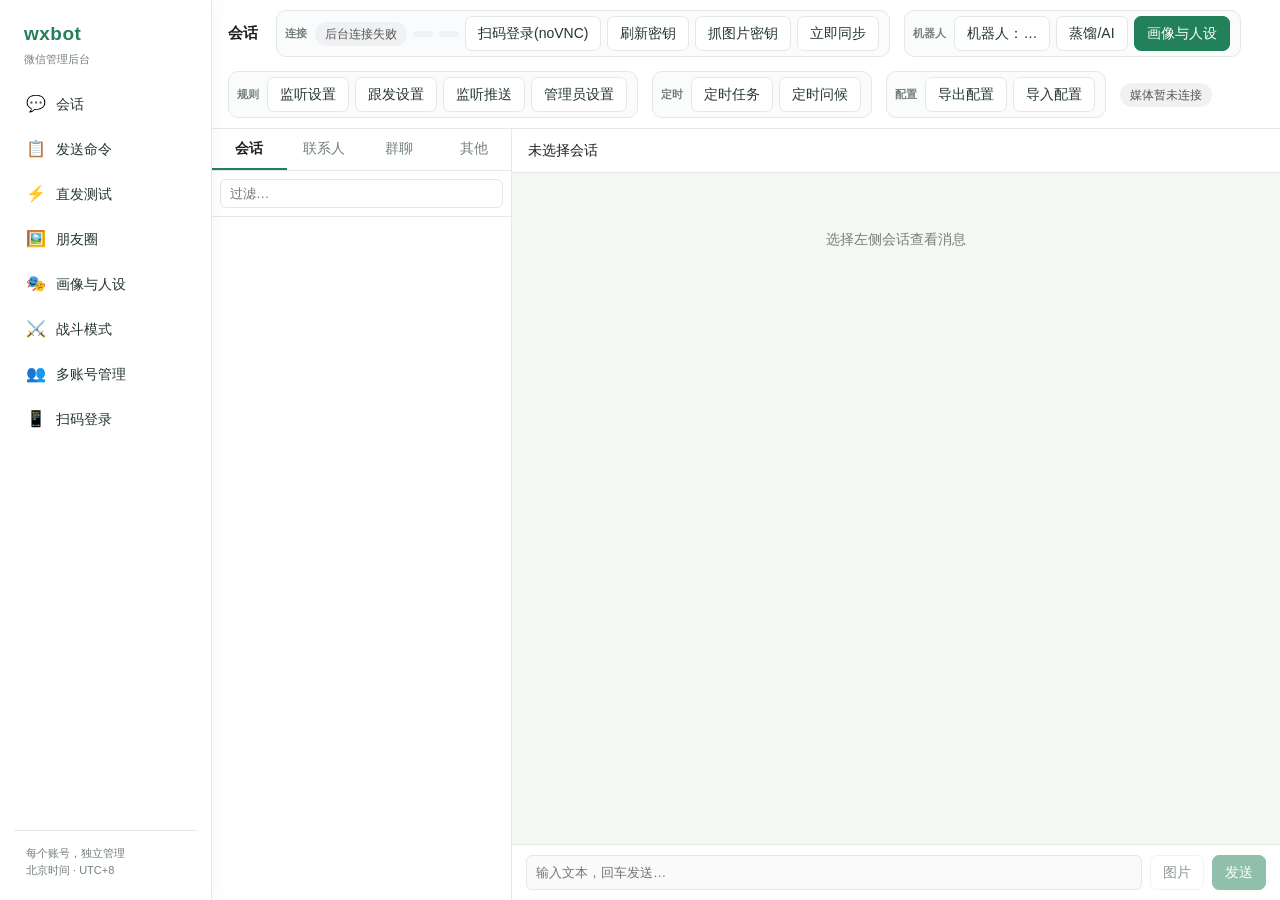
==== commit 1d2cf5e9: "feat(admin): add the curl send page and open each port's own desktop - 发送命令 page lists friends and g" ====
--- a/static/index.html
+++ b/static/index.html
@@ -42,7 +42,8 @@
   .chat-head { padding:11px 16px; border-bottom:1px solid var(--line); background:var(--panel); display:flex; justify-content:space-between; align-items:center; }
   .msgs { flex:1; overflow-y:auto; padding:16px; display:flex; flex-direction:column; gap:10px; }
   .msg { display:flex; gap:8px; max-width:72%; }
-  .msg .bubble { background:#fff; padding:8px 11px; border-radius:8px; box-shadow:0 1px 1px rgba(0,0,0,.05); word-break:break-word; }
+  .msg .bubble { background:#fff; padding:8px 11px; border-radius:8px; box-shadow:0 1px 1px rgba(0,0,0,.05); overflow-wrap:anywhere; word-break:normal; user-select:text; -webkit-user-select:text; }
+  .msg .avatar { user-select:none; -webkit-user-select:none; pointer-events:none; }
   .msg .who { font-size:11px; color:var(--muted); margin-bottom:3px; }
   .msg.self { align-self:flex-end; flex-direction:row-reverse; }
   .msg.self .bubble { background:#95ec69; }
@@ -53,6 +54,7 @@
   .empty { color:var(--muted); text-align:center; margin-top:40px; }
   .members { position:fixed; right:0; top:53px; bottom:0; width:280px; background:#fff; border-left:1px solid var(--line); box-shadow:-4px 0 12px rgba(0,0,0,.06); overflow-y:auto; padding:12px; display:none; }
   .members.show { display:block; }
+  .panel-close { position:sticky; top:0; z-index:1; display:flex; justify-content:flex-end; padding:0 0 8px; color:#748078; cursor:pointer; font-size:12px; background:#fff; }
   .members h3 { margin:4px 0 10px; font-size:14px; }
   .toast { position:fixed; bottom:20px; left:50%; transform:translateX(-50%); background:#333; color:#fff; padding:9px 16px; border-radius:8px; opacity:0; transition:.3s; pointer-events:none; }
   #greetBox { position:fixed; left:50%; top:22%; transform:translateX(-50%); width:min(420px,92vw); background:#fff; border:1px solid var(--line); border-radius:10px; box-shadow:0 8px 30px rgba(0,0,0,.12); padding:14px 16px; z-index:950; display:none; }
@@ -62,6 +64,31 @@
   .lightbox { position:fixed; inset:0; background:rgba(0,0,0,.85); display:none; align-items:center; justify-content:center; z-index:1000; cursor:zoom-out; }
   .lightbox.show { display:flex; }
   .lightbox img { max-width:92%; max-height:92%; border-radius:4px; box-shadow:0 4px 30px rgba(0,0,0,.5); }
+  @media (max-width:820px){
+    header{align-items:stretch;padding:10px;gap:8px}
+    header h1{padding:4px 2px}
+    header .hgroup{flex:1 1 100%; flex-wrap:wrap; padding:6px 8px; gap:5px}
+    header .hgroup > .glabel{width:100%; margin:0 0 1px}
+    header .hgroup button{flex:1 1 auto; min-height:36px}
+    header > .pill{align-self:flex-start}
+    main{display:flex;flex-direction:column;height:auto;min-height:calc(100dvh - 52px)}
+    .side{height:34dvh;min-height:190px;max-height:330px;border-right:0;border-bottom:1px solid var(--line)}
+    .content{height:66dvh;min-height:430px}
+    .chat-head{padding:10px 12px}
+    .msgs{padding:12px 10px}
+    .msg{max-width:90%}
+    .composer{padding:8px;flex-wrap:wrap}
+    .composer input[type=text]{flex:1 1 calc(100% - 78px);min-width:0}
+    .composer #sendBtn{flex:1}
+    .members{top:52px;width:min(300px,calc(100vw - 12px));}
+    #greetBox{top:12%;}
+  }
+  @media (max-width:420px){
+    .tabs div{padding:8px 3px;font-size:12px}
+    .side{min-height:170px}
+    .content{min-height:410px}
+    .composer input[type=text]{flex-basis:100%}
+  }
 </style>
 </head>
 <body>
@@ -112,6 +139,7 @@
     <div class="chat-head">
       <span id="chatTitle">未选择会话</span>
       <span style="display:flex;gap:8px">
+        <button id="resetCtxBtn" style="display:none" title="丢掉本会话旧上下文，之后只用人设和这之后的新消息回复">清理上下文</button>
         <button id="harvestBtn" style="display:none" title="重新检查已经接收到本地的媒体文件">更新媒体</button>
         <button id="membersBtn" style="display:none">群成员</button>
       </span>
@@ -188,12 +216,23 @@
 function fmtTime(ts){ if(!ts) return ""; const d=new Date(ts*1000); return d.toLocaleString("zh-CN",{month:"2-digit",day:"2-digit",hour:"2-digit",minute:"2-digit"}); }
 function avatarURL(u){ return "/api/avatar?username="+encodeURIComponent(u); }
 
-let NOVNC="http://localhost:6080/vnc.html";
+const VNC_BY_WEB = {"": "6082", "5100": "6082", "5101": "6083"};
+let NOVNC = location.protocol + "//" + (location.hostname || "127.0.0.1") + ":"
+  + (VNC_BY_WEB[location.port] || "6082") + "/vnc.html?autoconnect=true&resize=scale";
 let imgReady=false;
 async function loadStatus(){
   try{
     const s = await (await fetch("/api/status")).json();
-    NOVNC = s.novnc_url || NOVNC;
+    // 只接受和当前页面同一台机器的桌面地址。旧接口会返回 localhost:6080，
+    // 那是另一个微信的桌面，不能拿来覆盖本页的扫码按钮。
+    if (s.novnc_url) {
+      try {
+        const u = new URL(s.novnc_url, location.href);
+        const sameHost = u.hostname === location.hostname || u.hostname === "localhost" || u.hostname === "127.0.0.1";
+        const known = Object.values(VNC_BY_WEB).includes(u.port) || u.port === VNC_BY_WEB[location.port];
+        if (sameHost && u.port === (VNC_BY_WEB[location.port] || "6082")) NOVNC = u.href;
+      } catch (e) {}
+    }
     imgReady = !!s.img_ready;
     $("#loginState").innerHTML = `<span class="dot ${s.logged_in?'ok':(s.container_running?'warn':'bad')}"></span>`
       + (s.logged_in ? ("小号已登录 "+(s.logged_in_wxid||"")) : (s.container_running?"容器在跑·未登录":"容器未运行"));
@@ -274,9 +313,24 @@
   $("#msgInput").disabled=false; $("#sendBtn").disabled=false; $("#imgBtn").disabled=false;
   $("#membersBtn").style.display = chat.is_group ? "" : "none";
   $("#harvestBtn").style.display = "";
+  $("#resetCtxBtn").style.display = "";
   render();
   await loadMessages(true);   // 打开会话：强制滚到最新(底部)
 }
+
+$("#resetCtxBtn").onclick=async()=>{
+  if(!current) return;
+  if(!confirm("清理「"+(current.name||current.username)+"」的上下文？之后只按当前人设和这之后的新消息回复，旧对话不再当记忆。")) return;
+  const button=$("#resetCtxBtn"); button.disabled=true;
+  try{
+    const r=await fetch("/api/bot/reset_context",{method:"POST",headers:{"Content-Type":"application/json"},
+      body:JSON.stringify({chat:current.username})});
+    const j=await r.json();
+    if(!r.ok || !j.ok) throw new Error(j.error||"清理失败");
+    toast("已清理上下文，下一句起重新开始");
+  }catch(e){toast(e.message||"清理失败");}
+  finally{button.disabled=false;}
+};
 
 $("#harvestBtn").onclick=async()=>{
   if(!current) return;
@@ -299,6 +353,12 @@
   if(!r.ok){ const e=await r.json(); box.innerHTML=`<div class="empty">${e.error||"加载失败"}</div>`; return; }
   const msgs = await r.json();
   if(current !== selected) return; // A previous chat response must not render into the newly selected chat.
+  const sig = msgs.map(m=>[m.local_id,m.type,m.content,m.create_time,m.media_label,m.is_self].join("\u0001")).join("\n")
+    +"|"+(sentImg[selected.username]||[]).length;
+  if(!force && sig===box.dataset.sig && selected.username===box.dataset.chat) return;
+  const sel=document.getSelection();
+  if(!force && sel && !sel.isCollapsed && box.contains(sel.anchorNode)) return;
+  box.dataset.sig=sig; box.dataset.chat=selected.username;
   lastMsgs = msgs;
   const prevTop=box.scrollTop;
   box.innerHTML="";
@@ -516,8 +576,10 @@
   try{ kb=await(await privateAdminFetch("/api/kb")).json(); }catch(e){}
   try{ profs=await(await privateAdminFetch("/api/profiles")).json(); }catch(e){}
   let activePersona="";
-  try{ const botr=await(await fetch("/api/bot")).json(); const rr=(botr.rules&&botr.rules.rules||[]).find(r=>r.action&&r.action.type==="reply_ai"); activePersona=(rr&&rr.action.persona)||""; }catch(e){}
+  let learnProf=false;
+  try{ const botr=await(await fetch("/api/bot")).json(); const rr=(botr.rules&&botr.rules.rules||[]).find(r=>r.action&&r.action.type==="reply_ai"); activePersona=(rr&&rr.action.persona)||""; learnProf=!!(botr.rules&&botr.rules.learn_profiles); }catch(e){}
   p.innerHTML=`
+    <div class="panel-close" onclick="closePanel('#aiPanel')" role="button" tabindex="0" aria-label="关闭蒸馏与 AI 面板">✕ 关闭</div>
     ${llm.private_management_auth && !localAdminAccess ? `
     <div class="sub">画像与知识库管理需独立授权；凭据仅保留在当前页面内存。</div>
     <input id="privateAdminToken" type="password" autocomplete="off" placeholder="管理员授权凭据" style="width:100%;padding:5px;margin:4px 0">
@@ -542,12 +604,20 @@
       <input id="gBase" placeholder="Base URL" style="width:100%;margin:4px 0;padding:5px" value="${(llm.gpt&&llm.gpt.base_url)||''}">
       <input id="gKey" placeholder="GPT API key(留空=不改)" style="width:100%;margin-bottom:4px;padding:5px">
       <input id="gModel" placeholder="模型 如 gpt-6-astra" style="width:100%;padding:5px" value="${(llm.gpt&&llm.gpt.model)||''}">
+      <label class="sub">GPT reasoning（越低越快；none=不发送该参数）</label>
+      <select id="gReason" style="width:100%;padding:5px;margin:2px 0 0">
+        ${(llm.reasoning_efforts||['none','low','medium','high','xhigh']).map(v=>`<option value="${v}">${v}</option>`).join('')}
+      </select>
     </div>
     <div style="background:#f7f8fa;border-radius:6px;padding:8px;margin-bottom:6px">
       <b style="font-size:13px">Grok 中转</b>
       <input id="kBase" placeholder="Base URL 如 https://api.x.ai/v1" style="width:100%;margin:4px 0;padding:5px" value="${(llm.grok&&llm.grok.base_url)||''}">
       <input id="kKey" placeholder="Grok API key(留空=不改，也可用 XAI_API_KEY)" style="width:100%;margin-bottom:4px;padding:5px">
       <input id="kModel" placeholder="模型 如 grok-4.5" style="width:100%;padding:5px" value="${(llm.grok&&llm.grok.model)||''}">
+      <label class="sub">Grok reasoning（当前主用 grok-4.5 时，low 比 high 快）</label>
+      <select id="kReason" style="width:100%;padding:5px;margin:2px 0 0">
+        ${(llm.reasoning_efforts||['none','low','medium','high','xhigh']).map(v=>`<option value="${v}">${v}</option>`).join('')}
+      </select>
     </div>
     ${llm.tool_route ? `
     <div class="sub">工具调用：未独立指定时跟随主用，整轮及最终回复使用同一路由。</div>
@@ -592,8 +662,11 @@
     <button id="kbAdd" class="primary">切块导入知识库</button>
     <div id="kbList" style="margin-top:8px">${(kb.docs||[]).map(d=>`<div class="row"><div style="flex:1;min-width:0"><div class="sub">[${escape_(d.source||'')}] ${escape_(d.preview||'')}</div></div><button class="kbDel" data-id="${d.id}">删</button></div>`).join("")||'<div class="sub">空</div>'}</div>
     <hr style="margin:12px 0;border:none;border-top:1px solid #eee">
-    <h3>人物画像 <span class="sub" style="font-weight:normal">(长期记忆,聊天中自动累积)</span></h3>
-    <div id="profList">${(profs.profiles||[]).map(pr=>`<div class="row"><div style="flex:1;min-width:0"><div class="name">${escape_(pr.name||pr.wxid)}</div><div class="sub">${pr.facts}条事实 ${pr.summary?('· '+escape_(pr.summary.slice(0,24))):''}</div></div><button class="prView" data-w="${escape_(pr.wxid)}">看</button><button class="prDel" data-w="${escape_(pr.wxid)}">删</button></div>`).join("")||'<div class="sub">还没学到画像(开启AI后聊天会自动累积)</div>'}</div>
+    <h3>人物画像 <span class="sub" style="font-weight:normal">(长期记忆)</span></h3>
+    <label style="display:block;margin-bottom:6px;cursor:pointer"><input type="checkbox" id="learnProfOn" ${learnProf?'checked':''}> 聊天中自动抽画像（费 token，默认关）</label>
+    <button id="learnProfNow">立刻抽当前会话</button>
+    <div class="sub" style="margin:4px 0 8px">关自动时后台不再抽；打开左侧会话后点立刻抽。图/语音只在监听会话回复时识别。</div>
+    <div id="profList">${(profs.profiles||[]).map(pr=>`<div class="row"><div style="flex:1;min-width:0"><div class="name">${escape_(pr.name||pr.wxid)}</div><div class="sub">${pr.facts}条事实 ${pr.summary?('· '+escape_(pr.summary.slice(0,24))):''}</div></div><button class="prView" data-w="${escape_(pr.wxid)}">看</button><button class="prDel" data-w="${escape_(pr.wxid)}">删</button></div>`).join("")||'<div class="sub">还没学到画像。可开自动抽，或打开会话后立刻抽。</div>'}</div>
     <div id="profView" style="margin-top:8px"></div>
     <hr style="margin:12px 0;border:none;border-top:1px solid #eee">
     <h3>蒸馏人设</h3>
@@ -646,6 +719,22 @@
     const r=await(await privateAdminFetch("/api/kb/delete",{method:"POST",headers:{"Content-Type":"application/json"},body:JSON.stringify({id:+b.dataset.id})})).json();
     toast(r.ok?"已删除":(r.error||"删除失败")); renderAI();
   });
+  const learnOn=$("#learnProfOn");
+  if(learnOn) learnOn.onchange=async()=>{
+    const r=await(await fetch("/api/bot/learn_profiles",{method:"POST",headers:{"Content-Type":"application/json"},body:JSON.stringify({enabled:learnOn.checked})})).json();
+    toast(r.ok?(learnOn.checked?"已开启自动抽画像":"已关闭自动抽画像"):"保存失败");
+  };
+  const learnNow=$("#learnProfNow");
+  if(learnNow) learnNow.onclick=async()=>{
+    if(!current||!current.username){ toast("先在左侧打开一个会话"); return; }
+    learnNow.disabled=true;
+    try{
+      const r=await(await privateAdminFetch("/api/profiles/extract",{method:"POST",headers:{"Content-Type":"application/json"},body:JSON.stringify({chat:current.username})})).json();
+      toast(r.ok?("已抽取，更新 "+(r.updated||0)+" 人"):(r.error||"抽取失败"));
+      if(r.ok) renderAI();
+    }catch(e){ toast("抽取失败"); }
+    finally{ learnNow.disabled=false; }
+  };
   document.querySelectorAll(".prView").forEach(b=>b.onclick=async()=>{
     const d=await(await privateAdminFetch("/api/profiles/"+encodeURIComponent(b.dataset.w))).json();
     if(d.error){ toast(d.error); return; }
@@ -662,6 +751,8 @@
     toast(r.ok?"人设已删除，画像中的失效绑定已清除":(r.error||"删除失败")); renderAI();
   });
   if(llm.provider) $("#llmProv").value=llm.provider;
+  if($("#gReason")) $("#gReason").value=llm.gpt_reasoning_effort||"low";
+  if($("#kReason")) $("#kReason").value=llm.grok_reasoning_effort||"low";
   if($("#llmToolsProv")) $("#llmToolsProv").value=llm.tools_provider||"";
   if(llm.vision_provider!==undefined) $("#llmVis").value=llm.vision_provider||"";
   if($("#imgFollow")) $("#imgFollow").value=(llm.image&&llm.image.follow)||"";
@@ -684,6 +775,8 @@
   });
   $("#llmSave").onclick=async()=>{
     const body={provider:$("#llmProv").value, vision_provider:$("#llmVis").value,
+      grok_reasoning_effort:$("#kReason")?$("#kReason").value:"low",
+      gpt_reasoning_effort:$("#gReason")?$("#gReason").value:"low",
       ...(llm.tool_route ? {tools_provider:$("#llmToolsProv").value, tools_model:$("#llmToolsModel").value.trim()} : {}), proxy:$("#llmProxy").value.trim(),
       claude:{base_url:$("#cBase").value.trim(), model:$("#cModel").value.trim(), api_key:$("#cKey").value.trim()},
       gpt:{base_url:$("#gBase").value.trim(), model:$("#gModel").value.trim(), api_key:$("#gKey").value.trim()},
@@ -748,6 +841,7 @@
     (await fetch("/api/bot")).json()
   ]);
   const watch=new Set((botr.rules&&botr.rules.watch)||[]);
+  const includeSelf=!!(botr.rules&&botr.rules.include_self);
   const pc=botr.rules&&botr.rules.proactive||{};
   // 群：全部群(名字准)。私聊：最近会话里的真人私聊
   const groups=gs.map(g=>({username:g.username,name:g.name,is_group:true}));
@@ -756,6 +850,7 @@
   const rowHtml=s=>`<label class="row" style="cursor:pointer"><input type="checkbox" class="wchk" value="${s.username}" ${watch.has(s.username)?"checked":""} style="margin-right:8px"><div style="min-width:0"><div class="name">${escape_(s.name||s.username)}</div><div class="sub">${s.is_group?'群·@我/引用我触发':'私聊·任意消息自动回复'}</div></div></label>`;
   p.innerHTML=`<h3>监听设置 <span style="float:right;cursor:pointer;color:#999" onclick="closePanel('#watchPanel')">✕</span></h3>
     <div class="sub" style="margin-bottom:6px">勾选的才会自动回复。<b>群</b>=被@或引用时回复，开启主动模式后也可在安静时接话；<b>私聊</b>=对方一发消息就回。没勾的不动。</div>
+    <label style="display:block;margin-bottom:8px;cursor:pointer"><input type="checkbox" id="wself" ${includeSelf?'checked':''}> 回复我自己发的消息（默认关；战斗模式开着时等于自己怼自己）</label>
     <input id="wfilter" placeholder="过滤…" style="width:100%;padding:5px;margin-bottom:6px">
     <button id="wsave" class="primary">保存监听</button>
     <div style="margin-top:10px;padding:8px;border:1px solid #ddd"><b>主动回复</b><br>
@@ -773,8 +868,8 @@
     document.querySelectorAll("#watchPanel label.row").forEach(l=>{ l.style.display=(!f||l.textContent.includes(f))?"":"none"; }); };
   $("#wsave").onclick=async()=>{
     const w=[...document.querySelectorAll(".wchk:checked")].map(c=>c.value);
-    const r=await(await fetch("/api/bot/watch",{method:"POST",headers:{"Content-Type":"application/json"},body:JSON.stringify({watch:w})})).json();
-    toast("已保存监听 "+r.watch.length+" 个会话");
+    const r=await(await fetch("/api/bot/watch",{method:"POST",headers:{"Content-Type":"application/json"},body:JSON.stringify({watch:w,include_self:$("#wself").checked})})).json();
+    toast("已保存监听 "+r.watch.length+" 个会话"+(r.include_self?"（含自己）":""));
   };
   $("#proSave").onclick=async()=>{const b={enabled:$("#proOn").checked,private_share_enabled:$("#proPrivate").checked,group_enabled:$("#proGroup").checked,group_after:Math.max(1,+$("#groupAfter").value)*60,quiet_start:+$("#qStart").value,quiet_end:+$("#qEnd").value};const r=await(await fetch('/api/bot/proactive',{method:'POST',headers:{'Content-Type':'application/json'},body:JSON.stringify(b)})).json();toast(r.ok?'已保存主动回复设置':'保存失败');};
   p.classList.add("show");
@@ -976,6 +1071,7 @@
 $("#greetBtnPanel").onclick=()=>{ const p=$("#greetPanel"); if(p.classList.contains("show")){p.classList.remove("show");return;} document.querySelectorAll(".members").forEach(x=>x.classList.remove("show")); renderGreeting(); p.classList.add("show"); };
 const _CRON2INT={"*/30 * * * *":"30m","0 * * * *":"1h","0 */2 * * *":"2h","0 */3 * * *":"3h"};
 const _INT_LABEL={"30m":"每30分钟","1h":"每1小时","2h":"每2小时","3h":"每3小时"};
+const _intOptions=(sel)=>Object.keys(_INT_LABEL).map(k=>`<option value="${k}" ${sel===k?"selected":""}>${_INT_LABEL[k]}</option>`).join("");
 async function renderGreeting(edit){
   const p=$("#greetPanel");
   let d={tasks:[]}; try{ d=await(await fetch("/api/greeting")).json(); }catch(e){}
@@ -986,24 +1082,35 @@
   const qs=(e.quiet&&e.quiet.start)||"23:00", qe=(e.quiet&&e.quiet.end)||"08:00";
   const curInt=_CRON2INT[e.cron||""]||"1h";
   const opts=privs.map(s=>`<option value="${escape_(s.username)}" ${e.target_username===s.username?"selected":""}>${escape_(s.name||s.username)}</option>`).join("");
-  const rows=(d.tasks||[]).map(t=>`<div class="row" style="align-items:flex-start;flex-wrap:wrap">
+  const rows=(d.tasks||[]).map(t=>{
+    const iv=_CRON2INT[t.cron||""]||"";
+    return `<div class="row" style="align-items:flex-start;flex-wrap:wrap;gap:6px;margin-bottom:10px;padding-bottom:10px;border-bottom:1px solid #f0f0f0">
       <div style="flex:1;min-width:0">
         <div class="name">${escape_(t.target_display||t.target||'')} 👤 ${t.enabled===false?'<span class="sub">(已停用)</span>':''}</div>
-        <div class="sub" style="white-space:normal">${escape_(_INT_LABEL[_CRON2INT[t.cron||'']]||t.schedule_desc||'')}${t.quiet?(' · 免打扰 '+escape_(t.quiet.start)+'–'+escape_(t.quiet.end)):''} · 下次 ${escape_(t.next||'?')}</div>
+        <div class="sub" style="white-space:normal;margin:2px 0 6px">${t.quiet?('免打扰 '+escape_(t.quiet.start)+'–'+escape_(t.quiet.end)+' · '):''}下次 ${escape_(t.next||'?')}</div>
+        <div style="display:flex;gap:6px;align-items:center;flex-wrap:wrap">
+          <label class="sub" style="flex:none">频率</label>
+          <select class="grIntRow" data-id="${t.id}" style="flex:1;min-width:110px;padding:5px">${_intOptions(iv||"1h")}</select>
+          <button class="grSaveInt primary" data-id="${t.id}" style="flex:none">保存频率</button>
+        </div>
       </div>
-      <button class="grEdit" data-id="${t.id}" title="编辑">改</button>
-      <button class="grRun" data-id="${t.id}" title="立即试发一次" style="margin-left:4px">▶</button>
-      <button class="grDel" data-id="${t.id}" style="margin-left:4px">删</button>
-    </div>`).join("") || '<div class="sub">还没有定时问候</div>';
+      <div style="display:flex;gap:4px;flex-shrink:0">
+        <button class="grEdit" data-id="${t.id}" title="编辑对象/免打扰/启用">改</button>
+        <button class="grRun" data-id="${t.id}" title="立即试发一次">▶</button>
+        <button class="grDel" data-id="${t.id}">删</button>
+      </div>
+    </div>`;
+  }).join("") || '<div class="sub">还没有定时问候</div>';
   p.innerHTML=`<h3>定时问候 <span style="float:right;cursor:pointer;color:#999" onclick="closePanel('#greetPanel')">✕</span></h3>
     <div class="sub" style="margin-bottom:8px">到点会按当前时段、用该会话的聊天人设，自由发一句"就在身边"的陪伴问候（想你了/早餐做好了/陪你在床头…）。免打扰时段内不发；对方正在聊天时本次自动跳过。</div>
     <div style="padding:8px;border:1px solid #ddd;border-radius:6px;margin-bottom:8px">
+      <div class="sub" style="margin-bottom:6px">${e.id?'正在编辑已有问候，改完点「保存修改」。':'新建一条问候；已有问候请在下方直接改频率并点「保存频率」。'}</div>
       <input type="hidden" id="grId" value="${e.id||''}">
       <label class="sub">问候对象${e.id?'':'（可多选：按住 Ctrl/⌘ 或拖选，可给多人各建一条）'}</label>
       <select id="grTarget" ${e.id?'':'multiple size="5"'} style="width:100%;padding:5px;margin:2px 0 6px">${opts||'<option value="">（无联系人）</option>'}</select>
       <label class="sub">频率</label>
       <select id="grInt" style="width:100%;padding:5px;margin:2px 0 6px">
-        ${Object.keys(_INT_LABEL).map(k=>`<option value="${k}" ${curInt===k?"selected":""}>${_INT_LABEL[k]}</option>`).join("")}
+        ${_intOptions(curInt)}
       </select>
       <label class="sub">免打扰（不发问候）</label>
       <div style="display:flex;gap:6px;align-items:center;margin:2px 0 6px">
@@ -1033,13 +1140,27 @@
     }catch(err){ $("#grMsg").textContent="出错:"+err; }
   };
   if($("#grNew")) $("#grNew").onclick=()=>renderGreeting();
+  document.querySelectorAll(".grSaveInt").forEach(b=>b.onclick=async()=>{
+    const id=b.dataset.id;
+    const t=(d.tasks||[]).find(x=>String(x.id)===id);
+    const sel=document.querySelector(".grIntRow[data-id='"+id+"']");
+    if(!t||!sel){ toast("找不到该问候"); return; }
+    const body={ id, interval:sel.value, enabled:t.enabled!==false,
+      quiet_start:(t.quiet&&t.quiet.start)||"", quiet_end:(t.quiet&&t.quiet.end)||"" };
+    b.disabled=true; const old=b.textContent; b.textContent="保存中…";
+    try{
+      const r=await(await fetch("/api/greeting",{method:"POST",headers:{"Content-Type":"application/json"},body:JSON.stringify(body)})).json();
+      if(r.ok){ toast("频率已保存"); renderGreeting(); }
+      else { toast(r.message||"保存失败"); b.disabled=false; b.textContent=old; }
+    }catch(err){ toast("出错:"+err); b.disabled=false; b.textContent=old; }
+  });
   document.querySelectorAll(".grDel").forEach(b=>b.onclick=async()=>{
     await fetch("/api/schedule/"+b.dataset.id+"/delete",{method:"POST"}); toast("已删除"); renderGreeting();
   });
   document.querySelectorAll(".grRun").forEach(b=>b.onclick=async()=>{
     await fetch("/api/schedule/"+b.dataset.id+"/run",{method:"POST"}); toast("已试发(看聊天)"); });
   document.querySelectorAll(".grEdit").forEach(b=>b.onclick=()=>{
-    const t=(d.tasks||[]).find(x=>String(x.id)===b.dataset.id); if(t) renderGreeting(t);
+    const t=(d.tasks||[]).find(x=>String(x.id)===b.dataset.id); if(t){ renderGreeting(t); p.scrollTop=0; }
   });
 }
 
--- a/static/nav.css
+++ b/static/nav.css
@@ -6,6 +6,7 @@
 .wxnav *{ box-sizing:border-box; }
 .wxnav{
   position:fixed; left:0; top:0; bottom:0; width:212px; z-index:900;
+  box-sizing:border-box;
   display:flex; flex-direction:column;
   background:var(--wx-panel); border-right:1px solid var(--wx-line);
   padding:18px 14px; font:14px/1.5 -apple-system,"PingFang SC",sans-serif;
@@ -38,14 +39,23 @@
   width:38px; height:34px; border:1px solid var(--wx-line); border-radius:9px;
   background:var(--wx-panel); color:var(--wx-ink); font-size:17px; cursor:pointer;
 }
+.wxnav-toggle::after{ content:'菜单'; font-size:11px; margin-left:5px; vertical-align:1px; }
 .wxnav-scrim{
   position:fixed; inset:0; z-index:890; background:rgba(20,30,25,.35);
   display:none; opacity:0; transition:opacity .2s;
 }
 @media(max-width:820px){
-  html.wxnav-on body{ padding-left:0; padding-top:52px; }
-  .wxnav-toggle{ display:block; }
+  html.wxnav-on body{ padding-left:0; padding-top:52px; overflow-x:hidden; }
+  .wxnav-toggle{ display:block; width:auto; min-width:38px; padding:0 9px; }
   .wxnav{ transform:translateX(-100%); transition:transform .22s ease; }
-  html.wxnav-open .wxnav{ transform:none; }
+  html.wxnav-on.wxnav-open .wxnav{ transform:translateX(0); }
   html.wxnav-open .wxnav-scrim{ display:block; opacity:1; }
 }
+@media(min-width:821px){
+  .wxnav-toggle{ display:none!important; }
+}
+@media(max-width:420px){
+  .wxnav{ width:min(290px,86vw); padding:16px 12px; }
+  .wxnav-brand{ padding-bottom:12px; }
+  .wxnav-links a{ padding:11px 12px; }
+}
